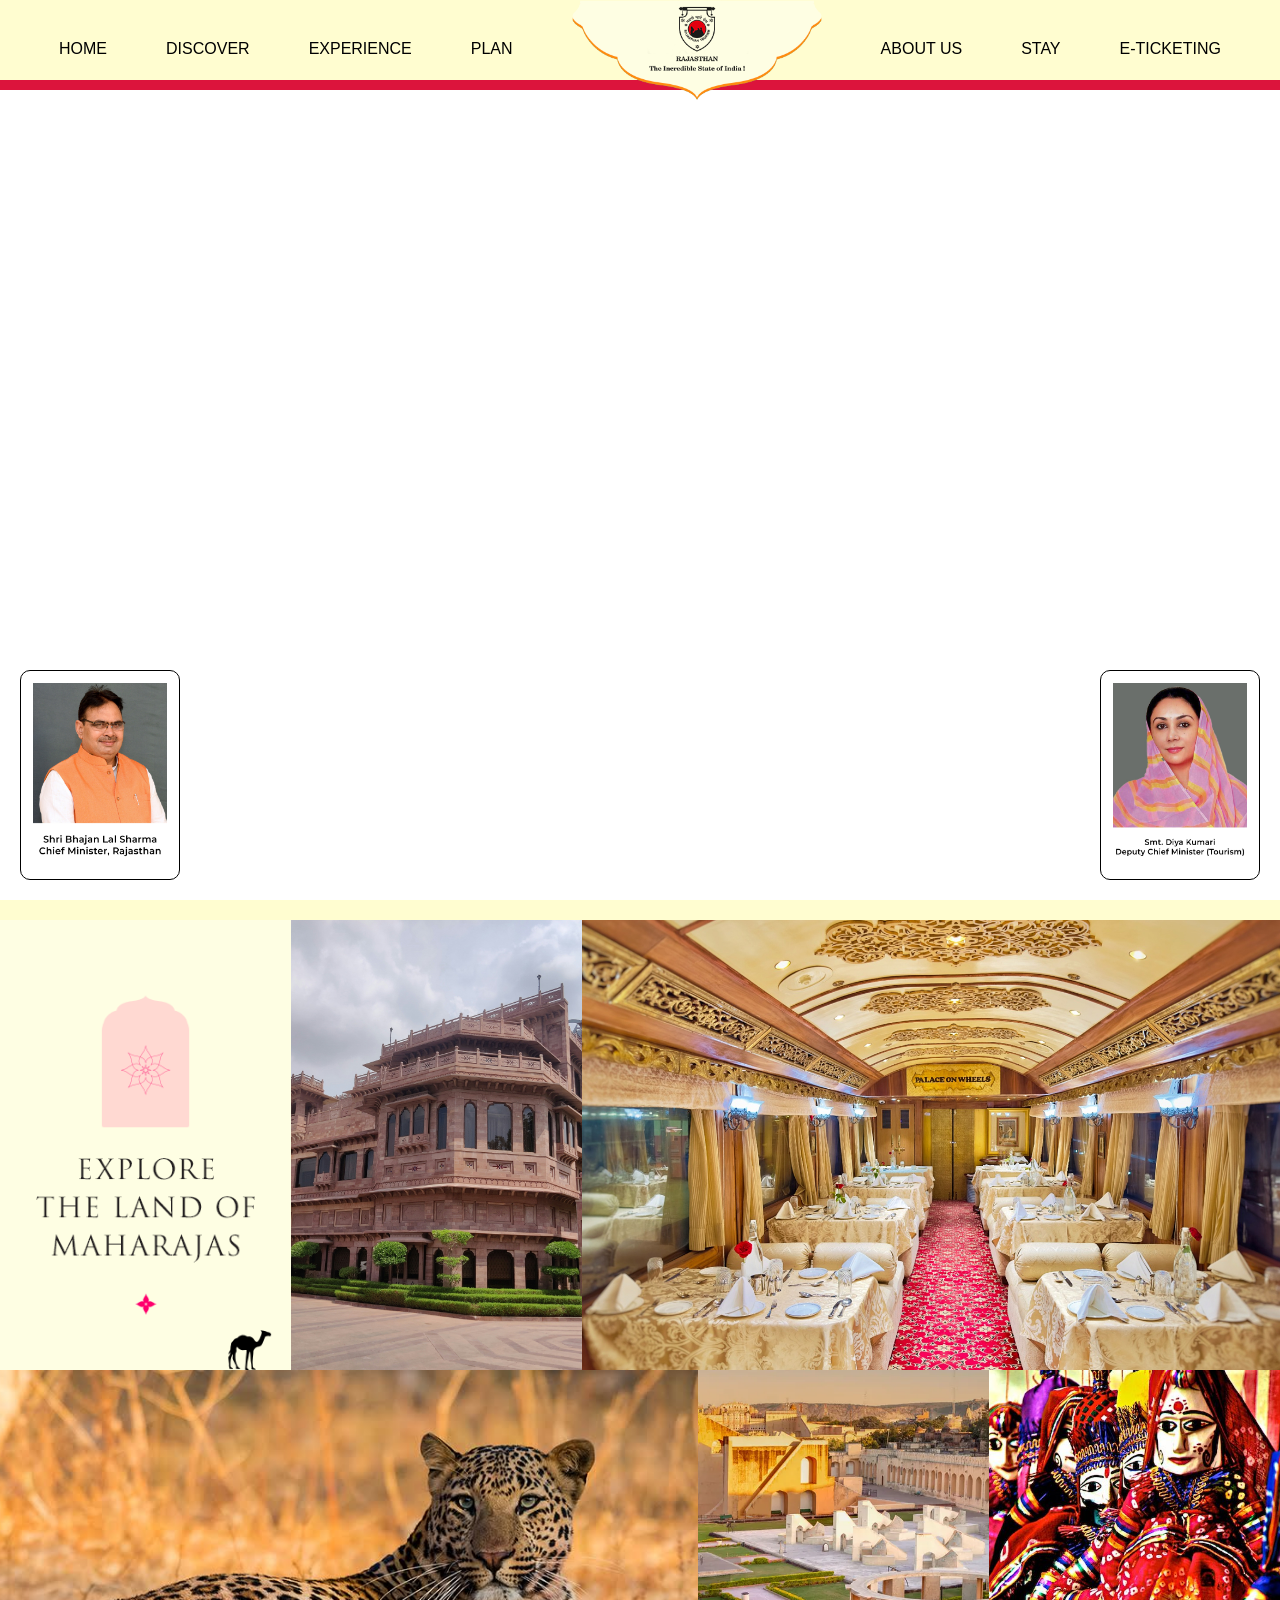
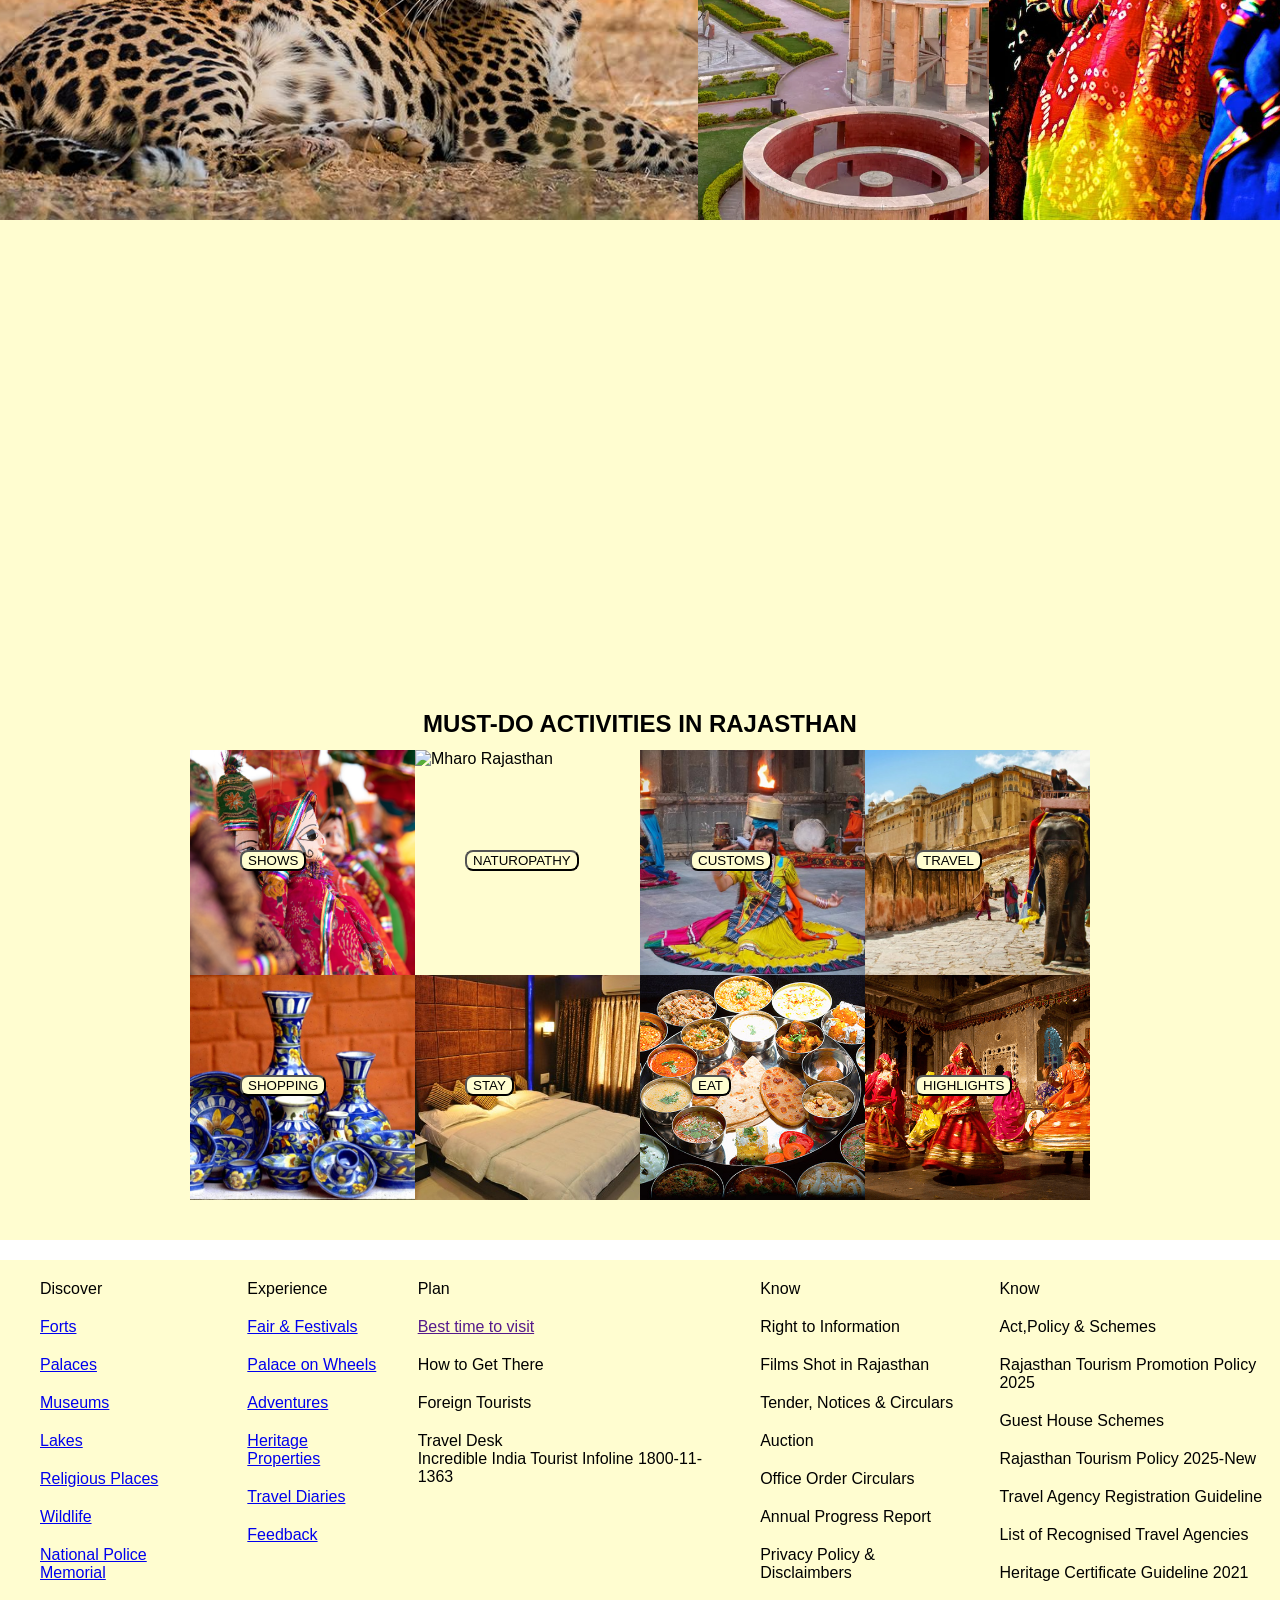
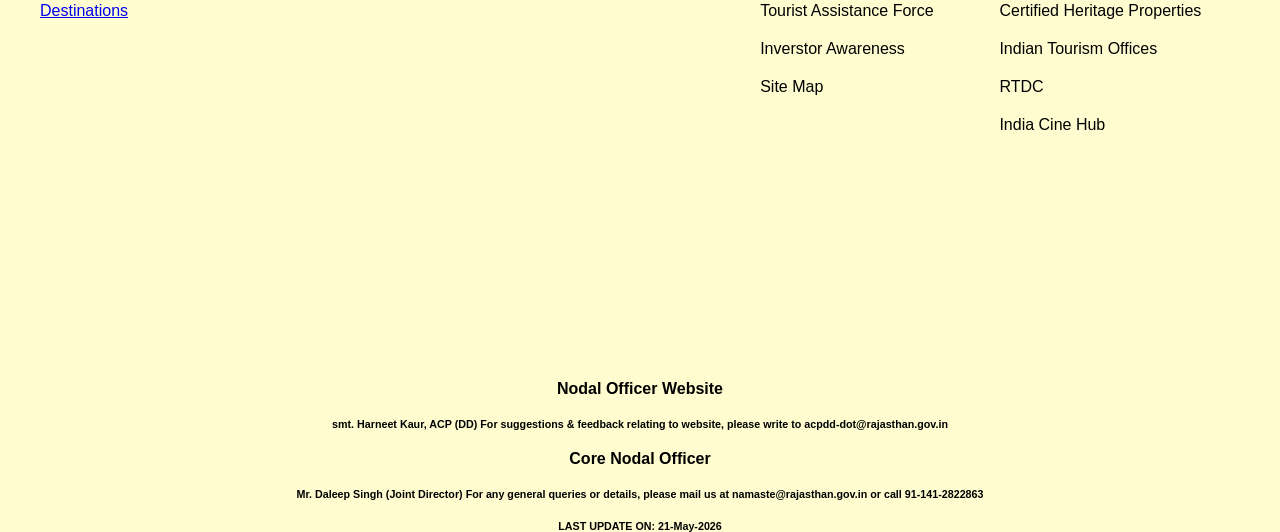
==== RajTour/index.html @ c0992fef "Add files via upload" ====
<!DOCTYPE html>
<html lang="en">
<head>
    <meta charset="UTF-8">
    <meta name="viewport" content="width=device-width, initial-scale=1.0">
    <title>Rajasthan Tourism</title>
    <link rel="stylesheet" href="style.css">
</head>
<body>
    
    <header>
    <div class="navbar">
    <div class="head"><a href="index.html">HOME</a></div>
    <div class="head"><a href="https://www.tourism.rajasthan.gov.in/tourist-destinations.html">DISCOVER</a></div>
    <div class="head"><a href="https://www.tourism.rajasthan.gov.in/fairs-and-festivals.html">EXPERIENCE</a></div>
    <div class="head"><a href="https://www.tourism.rajasthan.gov.in/best-time-to-visit.html">PLAN</a></div>
    <div class="logo"></div>
    <div class="head"><a href="https://www.tourism.rajasthan.gov.in/contact-dot-officers.html">ABOUT US</a></div>
    <div class="head"><a href="https://www.tourism.rajasthan.gov.in/content/rajasthan-tourism/en/paying-guest-house.html">STAY</a></div>
    <div class="head"><a href="https://obms-tourist.rajasthan.gov.in/">E-TICKETING</a></div>
    </div>
    <div class="navbar2"></div>
    </header>
    <div class="video01">
        <video autoplay muted loop>
            <source src="Banner_RJ_main.mp4" type="video/mp4">
        </video>
       
    </div>
     <div class="box1">
        <img class="pic1" src="Bhajan_Lal_Sharma.png" alt="Bhajan Lal Sharma">
    </div>
    <div class="box2">
        <img class="pic2" src="Diya_Kumari.jpg" alt="Diya Kumari">
    </div>

    <div class="space"></div>

    <div class="bgNEW">
    <div class="bg">
        <img class="pic38" src="bg-01.png" alt="Mharo Rajasthan">
    </div>
    <div class="bg2">
        <img class="pic38" src="bg-02.jpg" alt="Mharo Rajasthan">
    </div>
    <div class="bg3">
        <img class="pic38" src="bg-03.jpg" alt="Mharo Rajasthan">
    </div>
    </div>
    <div class="bgNEW">
    <div class="bg4">
        <img class="pic38" src="bg-05.jpg" alt="Mharo Rajasthan">
    </div>
    <div class="bg5">
        <img class="pic38" src="bg-06.jpg" alt="Mharo Rajasthan">
    </div>
    <div class="bg6">
        <img class="pic38" src="bg-07.jpg" alt="Mharo Rajasthan">
    </div>
    </div>
     <div class="space"></div>
      <div class="space"></div>
   <div class="video-container">
   <iframe  
   width=50%;
   height=100%;
   src="https://www.youtube.com/embed/O2OFmXBEqFc?si=tn6kVNjXREhkspCo" 
   title="YouTube video player" frameborder="0" allow="accelerometer; autoplay; clipboard-write; encrypted-media; gyroscope; picture-in-picture; web-share" 
   allowfullscreen>  
   </iframe>
   </div>
 <div id="Letter"><h2>MUST-DO ACTIVITIES IN RAJASTHAN</h2></div>
<div class="line1">
    <div class="image1">
         <button>SHOWS</button>
        <img class="photo" src="image11.jpg" alt="Mharo Rajasthan">
    </div>
    <div class="image1">
         <button>NATUROPATHY</button>
        <img class="photo" src="Image12.jpg" alt="Mharo Rajasthan">
    </div>
    <div class="image1">
         <button>CUSTOMS</button>
        <img class="photo" src="Image13.jpg" alt="Mharo Rajasthan">
    </div>
    <div class="image1">
         <button>TRAVEL</button>
        <img class="photo" src="image14.jpg" alt="Mharo Rajasthan">
    </div>
</div>
<div class="line2">
    <div class="image1">
        <button>SHOPPING</button>
        <img class="photo" src="Image15.jpg" alt="Mharo Rajasthan">
    </div>
    <div class="image1">
        <button>STAY</button>
        <img class="photo" src="Image16.jpg" alt="Mharo Rajasthan">
    </div>
    <div class="image1">
        <button>EAT</button>
        <img class="photo" src="Image17.jpg" alt="Mharo Rajasthan">
    </div>
    <div class="image1">
        <button>HIGHLIGHTS</button>
        <img class="photo" src="image18.png" alt="Mharo Rajasthan">
    </div>
</div>
<div class="space"></div>
<div class="space"></div>
<footer>
    <div class="foot-panel1">
      <ul>
        <p>Discover</p>
        <a href="https://www.tourism.rajasthan.gov.in/content/rajasthan-tourism/en/forts.html">Forts</a>
        <a href="https://www.tourism.rajasthan.gov.in/content/rajasthan-tourism/en/palaces-to-visit.html">Palaces</a>
        <a href="https://www.tourism.rajasthan.gov.in/content/rajasthan-tourism/en/museums-to-visit.html">Museums</a>
        <a href="https://www.tourism.rajasthan.gov.in/content/rajasthan-tourism/en/lakes-rivers-to-visit.html">Lakes</a>
        <a href="https://www.tourism.rajasthan.gov.in/content/rajasthan-tourism/en/religious-places.html">Religious Places</a>
        <a href="https://www.tourism.rajasthan.gov.in/content/rajasthan-tourism/en/parks-and-wildlife.html">Wildlife</a>
        <a href="https://www.tourism.rajasthan.gov.in/content/rajasthan-tourism/en/tourist-destinations/National-Police-Memorial.html">National Police Memorial</a>
        <a href="https://www.tourism.rajasthan.gov.in/tourist-destinations.html">Destinations</a>
      </ul>
      <ul>
        <p>Experience</p>
        <a href="https://www.tourism.rajasthan.gov.in/fairs-and-festivals.html">Fair & Festivals</a>
        <a href="https://palaceonwheels.rajasthan.gov.in/">Palace on Wheels</a>
        <a href="https://www.tourism.rajasthan.gov.in/content/rajasthan-tourism/en/experience/adventure.html">Adventures</a>
        <a href="https://www.tourism.rajasthan.gov.in/content/rajasthan-tourism/en/experience/heritage-properties.html">Heritage Properties</a>
        <a href="https://www.tourism.rajasthan.gov.in/travel-diaries.html">Travel Diaries</a>
        <a href="https://docs.google.com/forms/d/1xQ_JkFSvFThHC3Ohf53cy5EFnegxTMpI4nV24USw7MY/viewform?pli=1&pli=1&edit_requested=true">Feedback</a>
      </ul>
      <ul>
        <p>Plan</p>
        <a href="">Best time to visit</a>
        <a>How to Get There</a>
        <a>Foreign Tourists</a>
        <a>Travel Desk</a>
        <p>Incredible India Tourist Infoline 1800-11-1363</p>
      </ul>
      <ul>
        <p>Know</p>
        <a>Right to Information</a>
        <a>Films Shot in Rajasthan</a>
        <a>Tender, Notices & Circulars</a>
        <a>Auction</a>
        <a>Office Order Circulars</a>
        <a>Annual Progress Report</a>
        <a>Privacy Policy & Disclaimbers</a>
        <a>Tourist Assistance Force</a>
        <a>Inverstor Awareness</a>
        <a>Site Map</a>
      </ul>
      <ul>
        <p>Know</p>
        <a>Act,Policy & Schemes</a>
        <a>Rajasthan Tourism Promotion Policy 2025</a>
        <a>Guest House Schemes</a>
        <a>Rajasthan Tourism Policy 2025-New</a>
        <a>Travel Agency Registration Guideline</a>
        <a>List of Recognised Travel Agencies</a>
        <a>Heritage Certificate Guideline 2021</a>
        <a>Certified Heritage Properties</a>
        <a>Indian Tourism Offices</a>
        <a>RTDC</a>
        <a>India Cine Hub</a>
      </ul>
    </div>
    <div class="foot-panel2">
          <p><b>Nodal Officer Website</b></p>
          <h6>
                smt. Harneet Kaur, ACP (DD)
For suggestions & feedback relating to website, please write to acpdd-dot@rajasthan.gov.in
         </h6>
          <p><b>Core Nodal Officer</b></p>
          <h6>Mr. Daleep Singh (Joint Director)
For any general queries or details, please mail us at namaste@rajasthan.gov.in or call 91-141-2822863</h6>
<h6>LAST UPDATE ON: 21-May-2026</h6>
    </div>
</footer>
    
</body>
</html>
---- RajTour/style.css ----
*{
    margin:0;
    font-family:Arial, Helvetica, sans-serif;
    box-sizing:border-box;
    
}
html, body{
    height:100%;
    margin: 0;
    padding:0;
}
.head{
    margin-top: 40px;
}
#Letter{
    height:40px;
     text-align: center;
    justify-content: center;
    background-color: #fffdd0;
}
.navbar{
    height:80px;
    background-color: #fffdd0;
    color:black;
    display: flex;
    justify-content: space-evenly;
   
}
.navbar .head a {
    text-decoration: none;
    color: inherit;        
}
header{
    position:sticky;
    top: 0;           
    left: 0;
    width: 100%;
    z-index:100;
}
.navbar2{
    height:10px;
    background-color: crimson;
}
.logo{
    background-image: url(logo.png);
    height: 100px;
    width:250px;
    background-size: cover;
}
.video01{
    width:100%;
    height:90%;
}
.video01 video{
    width: 100%;
    height: 100%;
    object-fit: cover;
}
.box1,.box2{
    height:210px;
    width:160px;
    background-color:white;
    border-radius: 10px;
    padding: 12px;
    box-sizing: border-box;
    border: 1px solid black;

    position: absolute; 
    bottom: 20px;       
    z-index: 10; 
}
.box1 {
    left: 20px; 
}
.box2 {
    right: 20px; }

.box1 .pic1{
    height: 100%;
    width:100%;
    object-fit: cover;
}
.box2 .pic2{
    height: 100%;
    width:100%;
    object-fit: cover;
}
.space{
    width:100%;
    height:20px;
    background-color: #fffdd0;
}
.bg{
    width:50vh;
    height:50vh;
}
.bg2{
    width:50vh;
    height:50vh;
}
.bg3{
    width:120vh;
    height:50vh;
}
.bg4{
    width:120vh;
    height:50vh;
}
.bg5{
    width:50vh;
    height:50vh;
}
.bg6{
    width:50vh;
    height:50vh;
}
.bgNEW{
    display: flex;
}
.pic38 {
    width: 100%;
    height: 100%;
    object-fit: cover; 
}
.image1{
    width:25vh;
    height:25vh;
    position: relative;
}
.image1 button {
    position: absolute; 
    top: 100px;           
    left: 50px;      
    color: black;      
    margin: 0;  
    background-color:#fffdd0 ;    
    border-radius: 8px;  
}
button:hover{
    background-color: red;
}
.photo{
     width: 100%;
    height: 100%;
    object-fit: cover; 
}
.line1,.line2{
    display:flex;
    align-items: center;
    justify-content: center;
    background-color: #fffdd0;
}
h3{
    justify-content: center;
    align-items: center;
}

.video-container{
    background-color: #fffdd0;
    display: flex;
    align-items: center;
    justify-content: center;
    width:100%;
    height:50%;
}
footer{
    margin-top:20px;
}
.foot-panel1{
    background-color: #fffdd0;
    height:80vh;
    display: flex;
    justify-content: space-evenly;
}
ul{
    margin-top: 20px;
}
ul a{
    display: block;
    margin-top: 20px;
}
.foot-panel2 {
    background-color: #fffdd0;
}
.foot-panel2 p{
    display: flex;
    justify-content: center;
    margin-bottom: 20px;
}
.foot-panel2 h6{
    display: flex;
    justify-content: center;
    margin-bottom:20px;
}
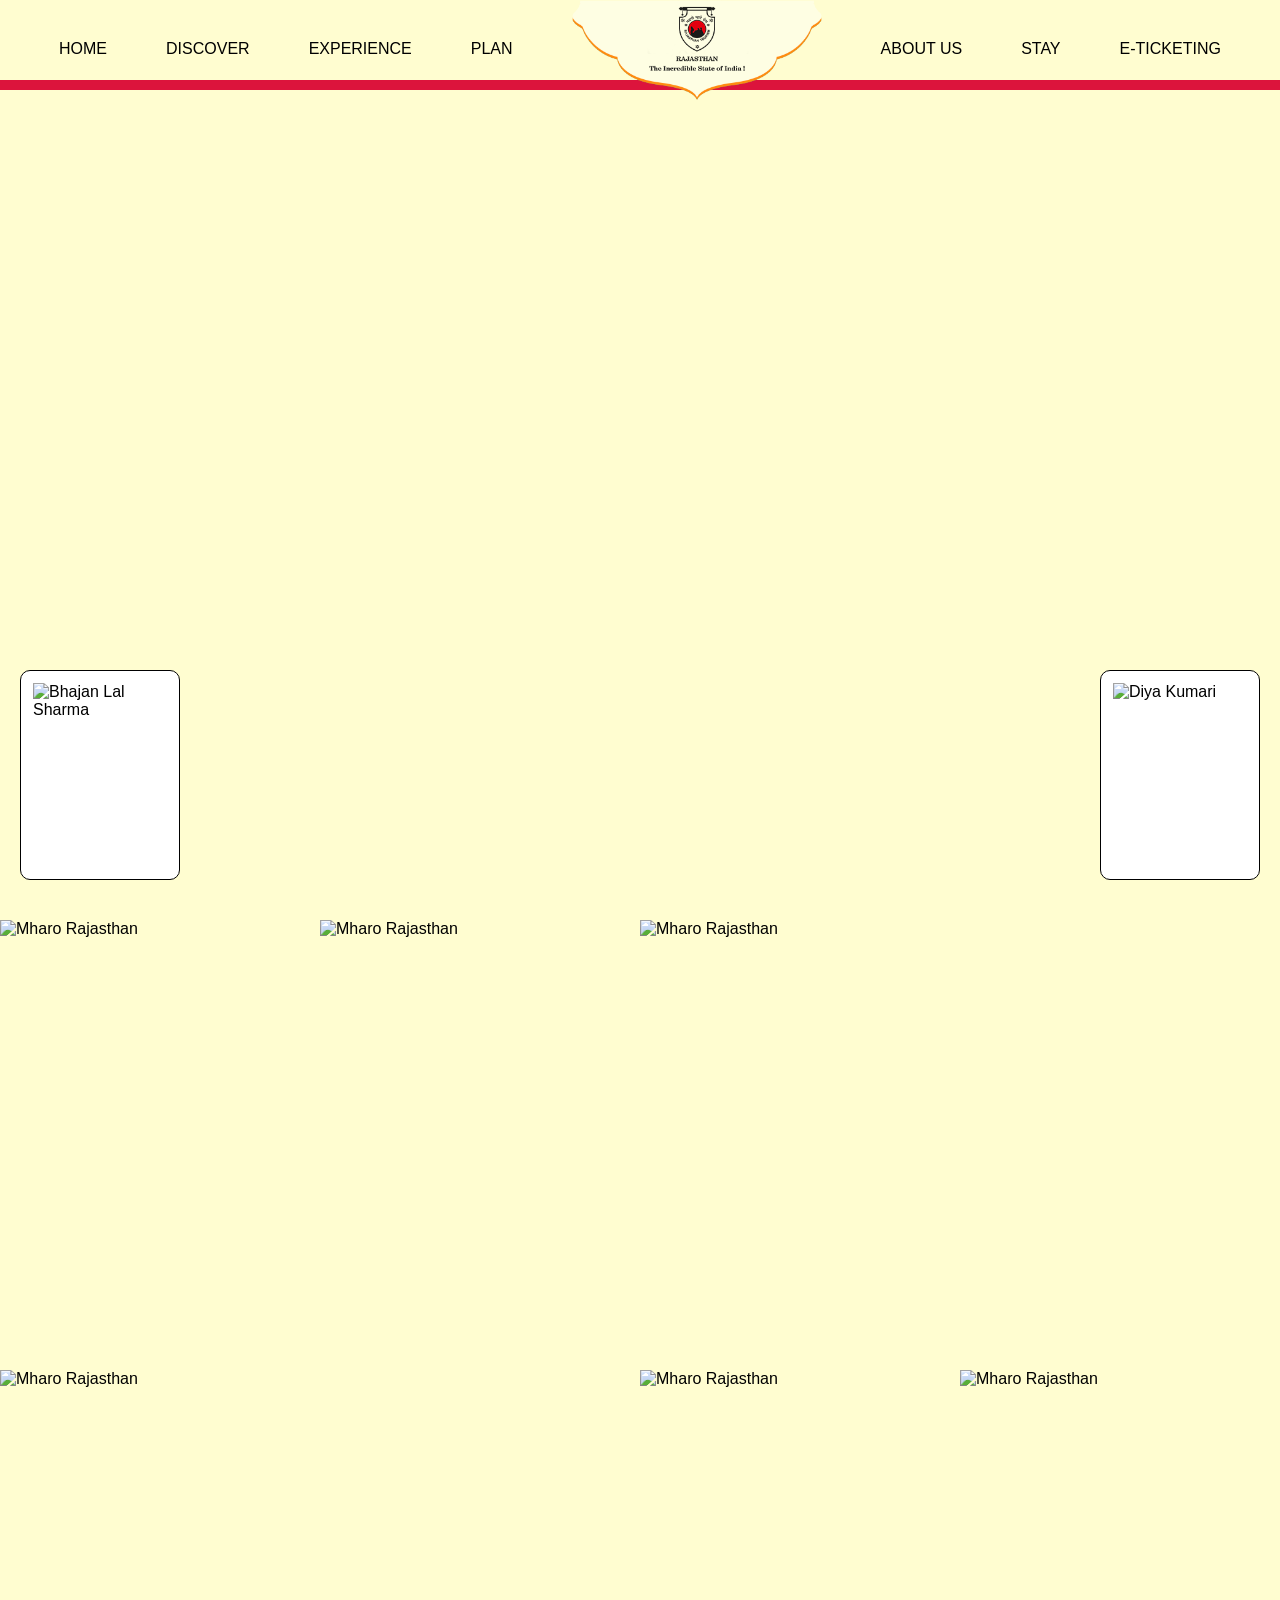
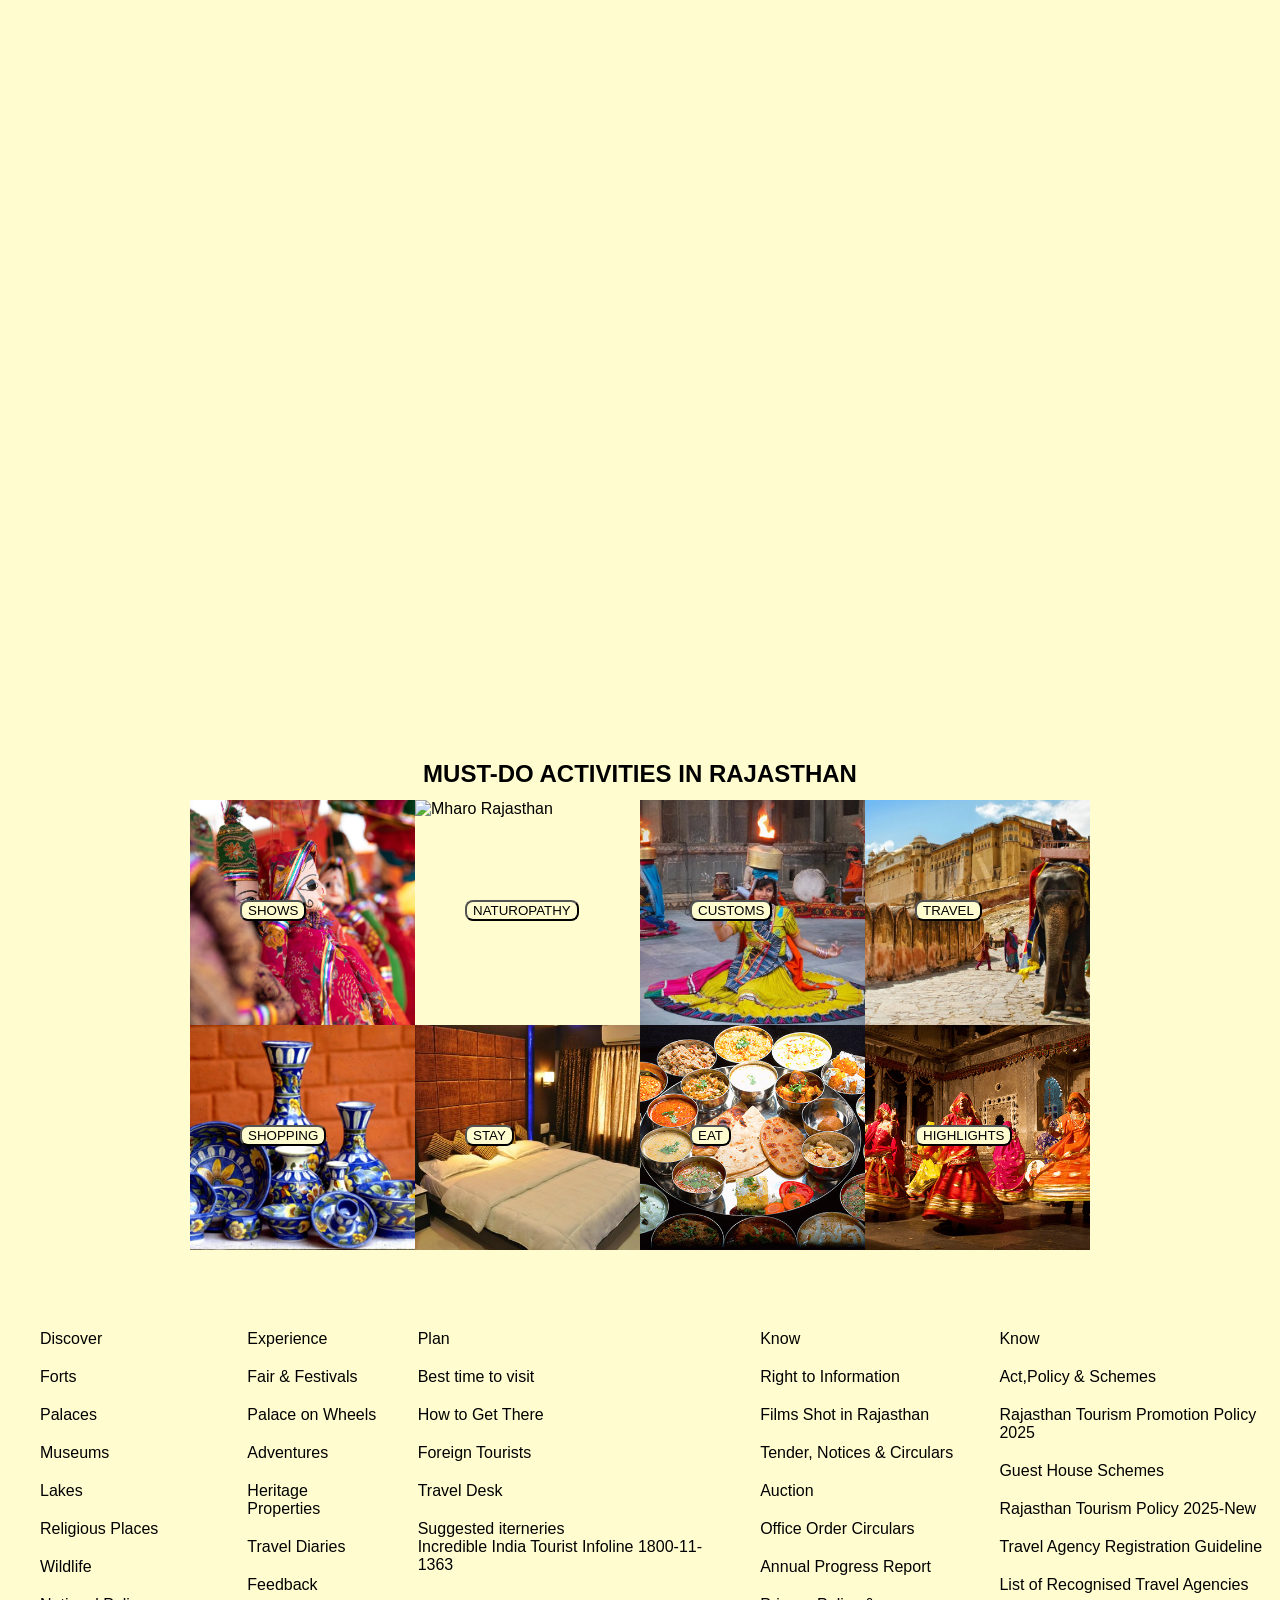
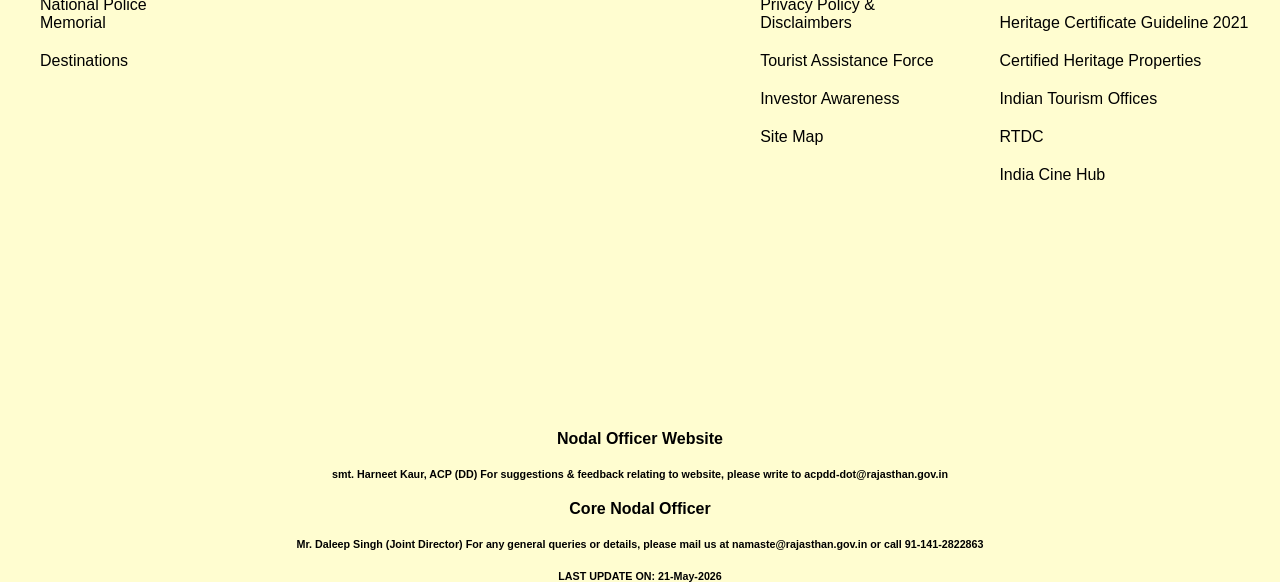
==== commit c1c54ca2: "Your descriptive message here" ====
--- a/RajTour/index.html
+++ b/RajTour/index.html
@@ -1,183 +1,232 @@
 <!DOCTYPE html>
 <html lang="en">
+
 <head>
     <meta charset="UTF-8">
     <meta name="viewport" content="width=device-width, initial-scale=1.0">
     <title>Rajasthan Tourism</title>
     <link rel="stylesheet" href="style.css">
 </head>
+
 <body>
-    
+
     <header>
-    <div class="navbar">
-    <div class="head"><a href="index.html">HOME</a></div>
-    <div class="head"><a href="https://www.tourism.rajasthan.gov.in/tourist-destinations.html">DISCOVER</a></div>
-    <div class="head"><a href="https://www.tourism.rajasthan.gov.in/fairs-and-festivals.html">EXPERIENCE</a></div>
-    <div class="head"><a href="https://www.tourism.rajasthan.gov.in/best-time-to-visit.html">PLAN</a></div>
-    <div class="logo"></div>
-    <div class="head"><a href="https://www.tourism.rajasthan.gov.in/contact-dot-officers.html">ABOUT US</a></div>
-    <div class="head"><a href="https://www.tourism.rajasthan.gov.in/content/rajasthan-tourism/en/paying-guest-house.html">STAY</a></div>
-    <div class="head"><a href="https://obms-tourist.rajasthan.gov.in/">E-TICKETING</a></div>
-    </div>
-    <div class="navbar2"></div>
+        <div class="navbar">
+            <div class="head"><a href="index.html">HOME</a></div>
+            <div class="head"><a href="discover.html">DISCOVER</a></div>
+            <div class="head"><a href="https://www.tourism.rajasthan.gov.in/fairs-and-festivals.html">EXPERIENCE</a>
+            </div>
+            <div class="head"><a href="https://www.tourism.rajasthan.gov.in/best-time-to-visit.html">PLAN</a></div>
+            <div class="logo"></div>
+            <div class="head"><a href="https://www.tourism.rajasthan.gov.in/contact-dot-officers.html">ABOUT US</a>
+            </div>
+            <div class="head"><a
+                    href="https://www.tourism.rajasthan.gov.in/content/rajasthan-tourism/en/paying-guest-house.html">STAY</a>
+            </div>
+            <div class="head"><a href="https://obms-tourist.rajasthan.gov.in/">E-TICKETING</a></div>
+        </div>
+        <div class="navbar2"></div>
     </header>
     <div class="video01">
         <video autoplay muted loop>
             <source src="Banner_RJ_main.mp4" type="video/mp4">
         </video>
-       
-    </div>
-     <div class="box1">
-        <img class="pic1" src="Bhajan_Lal_Sharma.png" alt="Bhajan Lal Sharma">
+
+    </div>
+    <div class="box1">
+        <img class="pic1" src="images/Bhajan_Lal_Sharma.png" alt="Bhajan Lal Sharma">
     </div>
     <div class="box2">
-        <img class="pic2" src="Diya_Kumari.jpg" alt="Diya Kumari">
+        <img class="pic2" src="images/Diya_Kumari.jpg" alt="Diya Kumari">
     </div>
 
     <div class="space"></div>
 
     <div class="bgNEW">
-    <div class="bg">
-        <img class="pic38" src="bg-01.png" alt="Mharo Rajasthan">
-    </div>
-    <div class="bg2">
-        <img class="pic38" src="bg-02.jpg" alt="Mharo Rajasthan">
-    </div>
-    <div class="bg3">
-        <img class="pic38" src="bg-03.jpg" alt="Mharo Rajasthan">
-    </div>
+        <div class="bg1">
+            <img class="pic38" src="images/bg-01.png" alt="Mharo Rajasthan">
+        </div>
+        <div class="bg2">
+            <img class="pic38" src="images/bg-02.jpg" alt="Mharo Rajasthan">
+        </div>
+        <div class="bg3">
+            <img class="pic38" src="images/bg-03.jpg" alt="Mharo Rajasthan">
+        </div>
     </div>
     <div class="bgNEW">
-    <div class="bg4">
-        <img class="pic38" src="bg-05.jpg" alt="Mharo Rajasthan">
-    </div>
-    <div class="bg5">
-        <img class="pic38" src="bg-06.jpg" alt="Mharo Rajasthan">
-    </div>
-    <div class="bg6">
-        <img class="pic38" src="bg-07.jpg" alt="Mharo Rajasthan">
-    </div>
-    </div>
-     <div class="space"></div>
-      <div class="space"></div>
-   <div class="video-container">
-   <iframe  
-   width=50%;
-   height=100%;
-   src="https://www.youtube.com/embed/O2OFmXBEqFc?si=tn6kVNjXREhkspCo" 
-   title="YouTube video player" frameborder="0" allow="accelerometer; autoplay; clipboard-write; encrypted-media; gyroscope; picture-in-picture; web-share" 
-   allowfullscreen>  
-   </iframe>
-   </div>
- <div id="Letter"><h2>MUST-DO ACTIVITIES IN RAJASTHAN</h2></div>
-<div class="line1">
-    <div class="image1">
-         <button>SHOWS</button>
-        <img class="photo" src="image11.jpg" alt="Mharo Rajasthan">
-    </div>
-    <div class="image1">
-         <button>NATUROPATHY</button>
-        <img class="photo" src="Image12.jpg" alt="Mharo Rajasthan">
-    </div>
-    <div class="image1">
-         <button>CUSTOMS</button>
-        <img class="photo" src="Image13.jpg" alt="Mharo Rajasthan">
-    </div>
-    <div class="image1">
-         <button>TRAVEL</button>
-        <img class="photo" src="image14.jpg" alt="Mharo Rajasthan">
-    </div>
-</div>
-<div class="line2">
-    <div class="image1">
-        <button>SHOPPING</button>
-        <img class="photo" src="Image15.jpg" alt="Mharo Rajasthan">
-    </div>
-    <div class="image1">
-        <button>STAY</button>
-        <img class="photo" src="Image16.jpg" alt="Mharo Rajasthan">
-    </div>
-    <div class="image1">
-        <button>EAT</button>
-        <img class="photo" src="Image17.jpg" alt="Mharo Rajasthan">
-    </div>
-    <div class="image1">
-        <button>HIGHLIGHTS</button>
-        <img class="photo" src="image18.png" alt="Mharo Rajasthan">
-    </div>
-</div>
-<div class="space"></div>
-<div class="space"></div>
-<footer>
-    <div class="foot-panel1">
-      <ul>
-        <p>Discover</p>
-        <a href="https://www.tourism.rajasthan.gov.in/content/rajasthan-tourism/en/forts.html">Forts</a>
-        <a href="https://www.tourism.rajasthan.gov.in/content/rajasthan-tourism/en/palaces-to-visit.html">Palaces</a>
-        <a href="https://www.tourism.rajasthan.gov.in/content/rajasthan-tourism/en/museums-to-visit.html">Museums</a>
-        <a href="https://www.tourism.rajasthan.gov.in/content/rajasthan-tourism/en/lakes-rivers-to-visit.html">Lakes</a>
-        <a href="https://www.tourism.rajasthan.gov.in/content/rajasthan-tourism/en/religious-places.html">Religious Places</a>
-        <a href="https://www.tourism.rajasthan.gov.in/content/rajasthan-tourism/en/parks-and-wildlife.html">Wildlife</a>
-        <a href="https://www.tourism.rajasthan.gov.in/content/rajasthan-tourism/en/tourist-destinations/National-Police-Memorial.html">National Police Memorial</a>
-        <a href="https://www.tourism.rajasthan.gov.in/tourist-destinations.html">Destinations</a>
-      </ul>
-      <ul>
-        <p>Experience</p>
-        <a href="https://www.tourism.rajasthan.gov.in/fairs-and-festivals.html">Fair & Festivals</a>
-        <a href="https://palaceonwheels.rajasthan.gov.in/">Palace on Wheels</a>
-        <a href="https://www.tourism.rajasthan.gov.in/content/rajasthan-tourism/en/experience/adventure.html">Adventures</a>
-        <a href="https://www.tourism.rajasthan.gov.in/content/rajasthan-tourism/en/experience/heritage-properties.html">Heritage Properties</a>
-        <a href="https://www.tourism.rajasthan.gov.in/travel-diaries.html">Travel Diaries</a>
-        <a href="https://docs.google.com/forms/d/1xQ_JkFSvFThHC3Ohf53cy5EFnegxTMpI4nV24USw7MY/viewform?pli=1&pli=1&edit_requested=true">Feedback</a>
-      </ul>
-      <ul>
-        <p>Plan</p>
-        <a href="">Best time to visit</a>
-        <a>How to Get There</a>
-        <a>Foreign Tourists</a>
-        <a>Travel Desk</a>
-        <p>Incredible India Tourist Infoline 1800-11-1363</p>
-      </ul>
-      <ul>
-        <p>Know</p>
-        <a>Right to Information</a>
-        <a>Films Shot in Rajasthan</a>
-        <a>Tender, Notices & Circulars</a>
-        <a>Auction</a>
-        <a>Office Order Circulars</a>
-        <a>Annual Progress Report</a>
-        <a>Privacy Policy & Disclaimbers</a>
-        <a>Tourist Assistance Force</a>
-        <a>Inverstor Awareness</a>
-        <a>Site Map</a>
-      </ul>
-      <ul>
-        <p>Know</p>
-        <a>Act,Policy & Schemes</a>
-        <a>Rajasthan Tourism Promotion Policy 2025</a>
-        <a>Guest House Schemes</a>
-        <a>Rajasthan Tourism Policy 2025-New</a>
-        <a>Travel Agency Registration Guideline</a>
-        <a>List of Recognised Travel Agencies</a>
-        <a>Heritage Certificate Guideline 2021</a>
-        <a>Certified Heritage Properties</a>
-        <a>Indian Tourism Offices</a>
-        <a>RTDC</a>
-        <a>India Cine Hub</a>
-      </ul>
-    </div>
-    <div class="foot-panel2">
-          <p><b>Nodal Officer Website</b></p>
-          <h6>
+        <div class="bg4">
+            <img class="pic38" src="images/bg-05.jpg" alt="Mharo Rajasthan">
+        </div>
+        <div class="bg5">
+            <img class="pic38" src="images/bg-06.jpg" alt="Mharo Rajasthan">
+        </div>
+        <div class="bg6">
+            <img class="pic38" src="images/bg-07.jpg" alt="Mharo Rajasthan">
+        </div>
+    </div>
+    <div class="space"></div>
+    <div class="space"></div>
+    <div class="video-container">
+        <iframe class="videoElement" src="https://www.youtube.com/embed/O2OFmXBEqFc?si=tn6kVNjXREhkspCo"
+            title="YouTube video player" frameborder="0"
+            allow="accelerometer; autoplay; clipboard-write; encrypted-media; gyroscope; picture-in-picture; web-share"
+            allowfullscreen>
+        </iframe>
+    </div>
+    <div id="Letter">
+        <h2>MUST-DO ACTIVITIES IN RAJASTHAN</h2>
+    </div>
+    <div class="line1">
+        <div class="image1">
+            <button>SHOWS</button>
+            <img class="photo" src="Images/image11.jpg" alt="Mharo Rajasthan">
+        </div>
+        <div class="image1">
+            <button>NATUROPATHY</button>
+            <img class="photo" src="Images/Image12.jpg" alt="Mharo Rajasthan">
+        </div>
+        <div class="image1">
+            <button>CUSTOMS</button>
+            <img class="photo" src="Images/Image13.jpg" alt="Mharo Rajasthan">
+        </div>
+        <div class="image1">
+            <button>TRAVEL</button>
+            <img class="photo" src="Images/image14.jpg" alt="Mharo Rajasthan">
+        </div>
+    </div>
+    <div class="line2">
+        <div class="image1">
+            <button>SHOPPING</button>
+            <img class="photo" src="Images/Image15.jpg" alt="Mharo Rajasthan">
+        </div>
+        <div class="image1">
+            <button>STAY</button>
+            <img class="photo" src="Images/Image16.jpg" alt="Mharo Rajasthan">
+        </div>
+        <div class="image1">
+            <button>EAT</button>
+            <img class="photo" src="Images/Image17.jpg" alt="Mharo Rajasthan">
+        </div>
+        <div class="image1">
+            <button>HIGHLIGHTS</button>
+            <img class="photo" src="Images/image18.png" alt="Mharo Rajasthan">
+        </div>
+    </div>
+    <div class="space"></div>
+    <div class="space"></div>
+    <footer>
+        <div class="foot-panel1">
+            <ul>
+                <p>Discover</p>
+                <a href="https://www.tourism.rajasthan.gov.in/content/rajasthan-tourism/en/forts.html">Forts</a>
+                <a
+                    href="https://www.tourism.rajasthan.gov.in/content/rajasthan-tourism/en/palaces-to-visit.html">Palaces</a>
+                <a
+                    href="https://www.tourism.rajasthan.gov.in/content/rajasthan-tourism/en/museums-to-visit.html">Museums</a>
+                <a
+                    href="https://www.tourism.rajasthan.gov.in/content/rajasthan-tourism/en/lakes-rivers-to-visit.html">Lakes</a>
+                <a href="https://www.tourism.rajasthan.gov.in/content/rajasthan-tourism/en/religious-places.html">Religious
+                    Places</a>
+                <a
+                    href="https://www.tourism.rajasthan.gov.in/content/rajasthan-tourism/en/parks-and-wildlife.html">Wildlife</a>
+                <a
+                    href="https://www.tourism.rajasthan.gov.in/content/rajasthan-tourism/en/tourist-destinations/National-Police-Memorial.html">National
+                    Police Memorial</a>
+                <a href="https://www.tourism.rajasthan.gov.in/tourist-destinations.html">Destinations</a>
+            </ul>
+            <ul>
+                <p>Experience</p>
+                <a href="https://www.tourism.rajasthan.gov.in/fairs-and-festivals.html">Fair & Festivals</a>
+                <a href="https://palaceonwheels.rajasthan.gov.in/">Palace on Wheels</a>
+                <a
+                    href="https://www.tourism.rajasthan.gov.in/content/rajasthan-tourism/en/experience/adventure.html">Adventures</a>
+                <a
+                    href="https://www.tourism.rajasthan.gov.in/content/rajasthan-tourism/en/experience/heritage-properties.html">Heritage
+                    Properties</a>
+                <a href="https://www.tourism.rajasthan.gov.in/travel-diaries.html">Travel Diaries</a>
+                <a
+                    href="https://docs.google.com/forms/d/1xQ_JkFSvFThHC3Ohf53cy5EFnegxTMpI4nV24USw7MY/viewform?pli=1&pli=1&edit_requested=true">Feedback</a>
+            </ul>
+            <ul>
+                <p>Plan</p>
+                <a href="https://www.tourism.rajasthan.gov.in/best-time-to-visit.html">Best time to visit</a>
+                <a href="https://www.tourism.rajasthan.gov.in/how-to-get-there.html">How to Get There</a>
+                <a href="https://www.tourism.rajasthan.gov.in/foreign-tourists.html">Foreign Tourists</a>
+                <a href="https://www.tourism.rajasthan.gov.in/content/rajasthan-tourism/en/plan/travel-desk.html">Travel
+                    Desk</a>
+                <a href="https://www.tourism.rajasthan.gov.in/suggested-itineraries.html">Suggested iterneries</a>
+                <p>Incredible India Tourist Infoline 1800-11-1363</p>
+            </ul>
+            <ul>
+                <p>Know</p>
+                <a
+                    href="https://www.tourism.rajasthan.gov.in/content/dam/rajasthan-tourism/english/pdf/Right-To-Information.pdf">Right
+                    to Information</a>
+                <a
+                    href="https://www.tourism.rajasthan.gov.in/content/rajasthan-tourism/en/about-rajasthan/film-tourism.html">Films
+                    Shot in Rajasthan</a>
+                <a
+                    href="https://www.tourism.rajasthan.gov.in/content/rajasthan-tourism/en/about-rajasthan/circulars-and-policies/tenders-notices.html">Tender,
+                    Notices & Circulars</a>
+                <a
+                    href="https://www.tourism.rajasthan.gov.in/content/rajasthan-tourism/en/about-rajasthan/circulars-and-policies/E-Auction.html">Auction</a>
+                <a href="https://www.tourism.rajasthan.gov.in/circulars-and-policies/office-order-circulars.html">Office
+                    Order Circulars</a>
+                <a
+                    href="https://www.tourism.rajasthan.gov.in/content/rajasthan-tourism/en/about-rajasthan/about-us-others/annual-progress-report.html">Annual
+                    Progress Report</a>
+                <a
+                    href="https://www.tourism.rajasthan.gov.in/content/dam/rajasthan-tourism/english/homepage/pdf/Unit_Policy.pdf">Privacy
+                    Policy & Disclaimbers</a>
+                <a
+                    href="https://www.tourism.rajasthan.gov.in/content/dam/rajasthan-tourism/english/pdf/Tourist-Assistance-Force.pdf">Tourist
+                    Assistance Force</a>
+                <a href="https://bioscope.rajasthan.gov.in/EventDetails?id=438">Investor Awareness</a>
+                <a href="https://www.tourism.rajasthan.gov.in/content/rajasthan-tourism/en/site-map.html">Site Map</a>
+            </ul>
+            <ul>
+                <p>Know</p>
+                <a href="https://www.tourism.rajasthan.gov.in/circulars-and-policies.html">Act,Policy & Schemes</a>
+                <a
+                    href="https://www.tourism.rajasthan.gov.in/content/dam/rajasthan-tourism/english/pdf/office-order-circulars/RFTPP25.pdf">Rajasthan
+                    Tourism Promotion Policy 2025</a>
+                <a
+                    href="https://www.tourism.rajasthan.gov.in/content/rajasthan-tourism/en/about-rajasthan/Guest-House-Scheme.html">Guest
+                    House Schemes</a>
+                <a
+                    href="https://www.tourism.rajasthan.gov.in/content/dam/rajasthan-tourism/english/pdf/Rajasthan_Tourism_Policy_2025.pdf">Rajasthan
+                    Tourism Policy 2025-New</a>
+                <a
+                    href="https://www.tourism.rajasthan.gov.in/content/dam/rajasthan-tourism/english/homepage/topslider/Travel%20Agency%20Registration%20Guideline.pdf">Travel
+                    Agency Registration Guideline</a>
+                <a
+                    href="https://www.tourism.rajasthan.gov.in/content/dam/rajasthan-tourism/english/pdf/List-of-Travel-Agency.pdf">List
+                    of Recognised Travel Agencies</a>
+                <a
+                    href="https://www.tourism.rajasthan.gov.in/content/dam/rajasthan-tourism/english/homepage/pdf/Heritage-Properties.pdf">Heritage
+                    Certificate Guideline 2021</a>
+                <a
+                    href="https://www.tourism.rajasthan.gov.in/content/dam/rajasthan-tourism/english/homepage/pdf/lhcidt.pdf">Certified
+                    Heritage Properties</a>
+                <a href="https://tourism.gov.in/about-us/indian-tourism-offices">Indian Tourism Offices</a>
+                <a href="https://rtdc.tourism.rajasthan.gov.in/">RTDC</a>
+                <a href="https://indiacinehub.gov.in/">India Cine Hub</a>
+            </ul>
+        </div>
+        <div class="foot-panel2">
+            <p><b>Nodal Officer Website</b></p>
+            <h6>
                 smt. Harneet Kaur, ACP (DD)
-For suggestions & feedback relating to website, please write to acpdd-dot@rajasthan.gov.in
-         </h6>
-          <p><b>Core Nodal Officer</b></p>
-          <h6>Mr. Daleep Singh (Joint Director)
-For any general queries or details, please mail us at namaste@rajasthan.gov.in or call 91-141-2822863</h6>
-<h6>LAST UPDATE ON: 21-May-2026</h6>
-    </div>
-</footer>
-    
+                For suggestions & feedback relating to website, please write to acpdd-dot@rajasthan.gov.in
+            </h6>
+            <p><b>Core Nodal Officer</b></p>
+            <h6>Mr. Daleep Singh (Joint Director)
+                For any general queries or details, please mail us at namaste@rajasthan.gov.in or call 91-141-2822863
+            </h6>
+            <h6>LAST UPDATE ON: 21-May-2026</h6>
+        </div>
+    </footer>
+
 </body>
+
 </html>
--- a/RajTour/style.css
+++ b/RajTour/style.css
@@ -8,46 +8,57 @@
     height:100%;
     margin: 0;
     padding:0;
-}
+    background-color: #fffdd0;
+}
+
 .head{
     margin-top: 40px;
 }
 #Letter{
     height:40px;
-     text-align: center;
-    justify-content: center;
-    background-color: #fffdd0;
+    text-align: center;
+    justify-content: center;
+    margin-top: 50px;
 }
 .navbar{
     height:80px;
+    color:black;
+    display: flex;
+    justify-content: space-evenly;
     background-color: #fffdd0;
-    color:black;
-    display: flex;
-    justify-content: space-evenly;
-   
 }
 .navbar .head a {
     text-decoration: none;
     color: inherit;        
 }
 header{
-    position:sticky;
+    position:fixed;
     top: 0;           
     left: 0;
     width: 100%;
     z-index:100;
 }
+a{
+    text-decoration: none;
+    color:black;
+}
+a:hover{
+    text-decoration:none;
+    color:crimson;
+}
+
 .navbar2{
     height:10px;
     background-color: crimson;
 }
 .logo{
-    background-image: url(logo.png);
+    background-image: url(Images/logo.png);
     height: 100px;
     width:250px;
     background-size: cover;
 }
 .video01{
+    margin-top: 90px;
     width:100%;
     height:90%;
 }
@@ -88,30 +99,29 @@
 .space{
     width:100%;
     height:20px;
-    background-color: #fffdd0;
-}
-.bg{
-    width:50vh;
+}
+.bg1{
+    width:25vw;                       
     height:50vh;
 }
 .bg2{
-    width:50vh;
+    width:25vw;              
     height:50vh;
 }
 .bg3{
-    width:120vh;
+    width:50vw;                   
     height:50vh;
 }
 .bg4{
-    width:120vh;
+    width:50vw;                          
     height:50vh;
 }
 .bg5{
-    width:50vh;
+    width:25vw;                        
     height:50vh;
 }
 .bg6{
-    width:50vh;
+    width:25vw;                     
     height:50vh;
 }
 .bgNEW{
@@ -148,7 +158,6 @@
     display:flex;
     align-items: center;
     justify-content: center;
-    background-color: #fffdd0;
 }
 h3{
     justify-content: center;
@@ -156,7 +165,6 @@
 }
 
 .video-container{
-    background-color: #fffdd0;
     display: flex;
     align-items: center;
     justify-content: center;
@@ -167,7 +175,6 @@
     margin-top:20px;
 }
 .foot-panel1{
-    background-color: #fffdd0;
     height:80vh;
     display: flex;
     justify-content: space-evenly;
@@ -179,9 +186,6 @@
     display: block;
     margin-top: 20px;
 }
-.foot-panel2 {
-    background-color: #fffdd0;
-}
 .foot-panel2 p{
     display: flex;
     justify-content: center;
@@ -191,4 +195,10 @@
     display: flex;
     justify-content: center;
     margin-bottom:20px;
+}
+
+
+.videoElement{
+    aspect-ratio: 16 / 9;
+    width: 50%;
 }
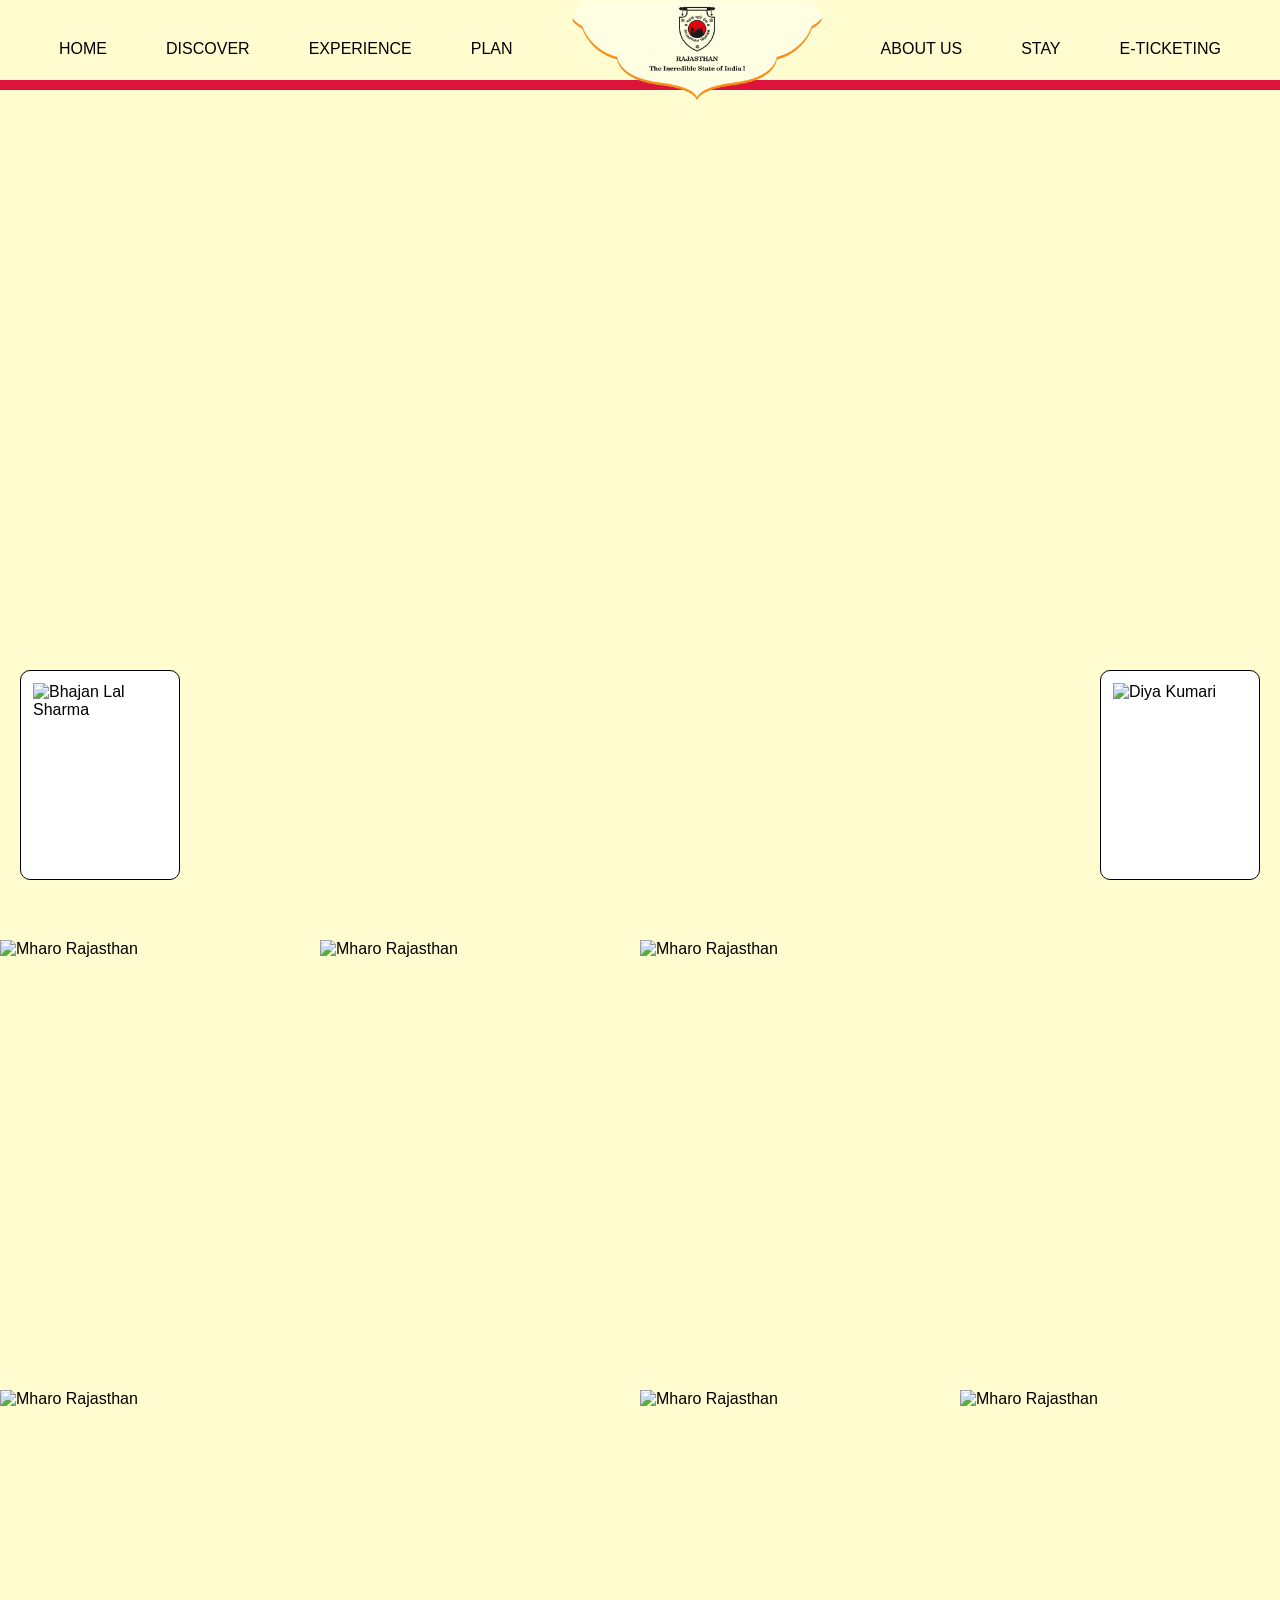
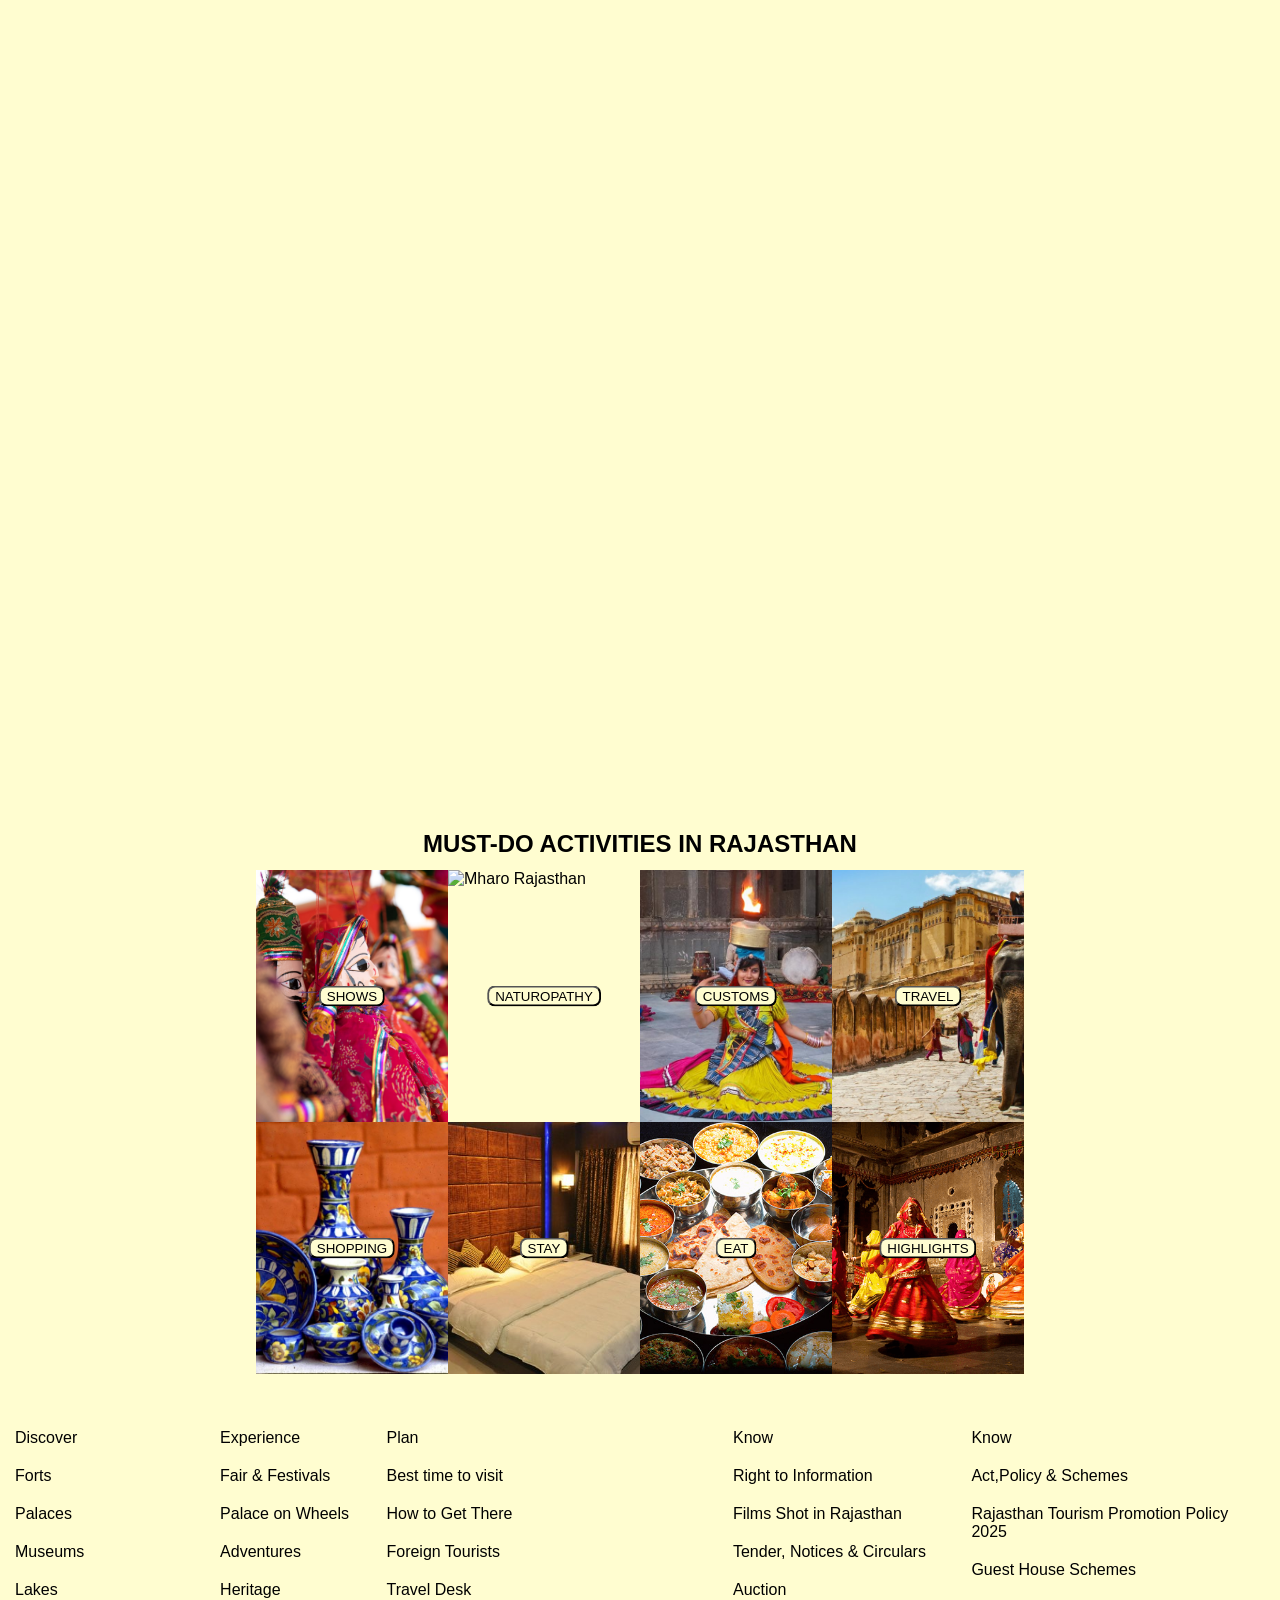
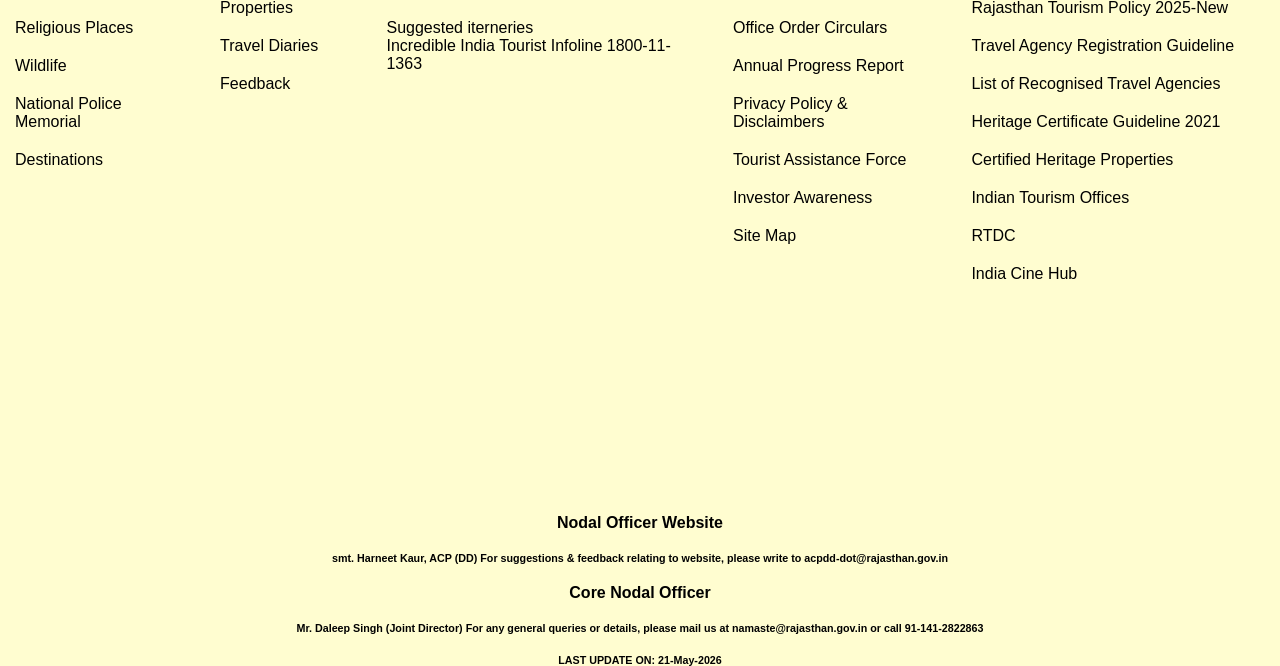
==== commit 9389e17c: "updated" ====
--- a/RajTour/index.html
+++ b/RajTour/index.html
@@ -6,6 +6,7 @@
     <meta name="viewport" content="width=device-width, initial-scale=1.0">
     <title>Rajasthan Tourism</title>
     <link rel="stylesheet" href="style.css">
+    <link rel="stylesheet" href="dropDownStyle.css">
 </head>
 
 <body>
@@ -13,17 +14,76 @@
     <header>
         <div class="navbar">
             <div class="head"><a href="index.html">HOME</a></div>
-            <div class="head"><a href="discover.html">DISCOVER</a></div>
-            <div class="head"><a href="https://www.tourism.rajasthan.gov.in/fairs-and-festivals.html">EXPERIENCE</a>
-            </div>
-            <div class="head"><a href="https://www.tourism.rajasthan.gov.in/best-time-to-visit.html">PLAN</a></div>
+            <!-- <div class="head"><a href="discover.html">DISCOVER</a></div> -->
+            <div class="dropDown">
+            <a href="discover.html"><p class="head">DISCOVER</p> </a>
+            <ul class="dropDownItems">
+            <li>Destinations</li>
+            <li>Forts</li>
+            <li>WildLife</li>
+            <li>Palaces</li>
+            <li>Museums</li>
+            <li>Lakes</li>
+            <li>Religious Palaces</li>
+            <li>Panorama</li>
+            <li>Devasthan Temples</li>
+            </ul>
+            </div>
+            <!-- <div class="head"><a href="https://www.tourism.rajasthan.gov.in/fairs-and-festivals.html">EXPERIENCE</a> -->
+            <div class="dropDown">
+            <a href="https://www.tourism.rajasthan.gov.in/fairs-and-festivals.html"><p class="head">EXPERIENCE</p></a>
+            <ul class="dropDownItems">
+                <li>Fairs and Festivals</li>
+                <li>Palace on Wheels</li>
+                <li>Adventures</li>
+                <li>Heritage Properties</li>
+                <li>Travel Diaries</li>
+                <li>Knowledge Bank</li>
+                <li>Feedback</li>
+            </ul>
+            </div>
+            <!-- <div class="head"><a href="https://www.tourism.rajasthan.gov.in/best-time-to-visit.html">PLAN</a></div> -->
+            <div class="dropDown">
+            <a href="https://www.tourism.rajasthan.gov.in/best-time-to-visit.html"><p class="head">PLAN</p></a>
+            <ul class="dropDownItems">
+                <li>Best Time to Visit</li>
+                <li>How to Get There</li>
+                <li>Foreign Tourists</li>
+                <li>Travel Desk</li>
+                <li>Packages</li>
+                <li>Suggested Iteneraries</li>
+                <li>R.T.D.C Tour Packages</li>
+            </ul>
+           </div>
             <div class="logo"></div>
-            <div class="head"><a href="https://www.tourism.rajasthan.gov.in/contact-dot-officers.html">ABOUT US</a>
-            </div>
-            <div class="head"><a
+            <!-- <div class="head"><a href="https://www.tourism.rajasthan.gov.in/contact-dot-officers.html">ABOUT US</a>
+            </div> -->
+            <div class="dropDown"><a href="https://www.tourism.rajasthan.gov.in/contact-dot-officers.html"><p class="head">ABOUT US</p></a>
+                <ul class="dropDownItems">
+                <li>Filming in Rajasthan</li>
+                <li>Toursim E-service</li>
+                <li>Travel Agency Registration</li>
+                <li>Guides & Travel Agency</li>
+                <li>IHMs and FCIs</li>
+                <li>Media </li>
+                <li>Act, Policies & Schemes</li>
+                <li>Right to Information</li>
+                <li>Employee Corner</li>
+               </ul>
+            </div>
+            <!-- <div class="head"><a
                     href="https://www.tourism.rajasthan.gov.in/content/rajasthan-tourism/en/paying-guest-house.html">STAY</a>
-            </div>
-            <div class="head"><a href="https://obms-tourist.rajasthan.gov.in/">E-TICKETING</a></div>
+            </div> -->
+             <div class="dropDown"><a href="https://www.tourism.rajasthan.gov.in/content/rajasthan-tourism/en/paying-guest-house.html"><p class="head">STAY</p></a>
+                 <ul class="dropDownItems">
+                <li>RTDC</li>
+                <li>Paying Guest House</li>
+                <li>Guest House</li>
+            </ul>
+            </div>
+            <!-- <div class="head"><a href="https://obms-tourist.rajasthan.gov.in/">E-TICKETING</a></div> -->
+              <div class="dropDown"><a href="https://obms-tourist.rajasthan.gov.in"><p class="head">E-TICKETING</p></a>
+            </div>
         </div>
         <div class="navbar2"></div>
     </header>
@@ -64,10 +124,10 @@
             <img class="pic38" src="images/bg-07.jpg" alt="Mharo Rajasthan">
         </div>
     </div>
-    <div class="space"></div>
-    <div class="space"></div>
+    <!-- <div class="space"></div>
+    <div class="space"></div> -->
     <div class="video-container">
-        <iframe class="videoElement" src="https://www.youtube.com/embed/O2OFmXBEqFc?si=tn6kVNjXREhkspCo"
+        <iframe class="videoElement" id="myVideo" src="https://www.youtube.com/embed/O2OFmXBEqFc?si=tn6kVNjXREhkspCo"
             title="YouTube video player" frameborder="0"
             allow="accelerometer; autoplay; clipboard-write; encrypted-media; gyroscope; picture-in-picture; web-share"
             allowfullscreen>
--- a/RajTour/style.css
+++ b/RajTour/style.css
@@ -6,7 +6,6 @@
 }
 html, body{
     height:100%;
-    margin: 0;
     padding:0;
     background-color: #fffdd0;
 }
@@ -19,6 +18,7 @@
     text-align: center;
     justify-content: center;
     margin-top: 50px;
+    margin-top: 80px;
 }
 .navbar{
     height:80px;
@@ -42,7 +42,7 @@
     text-decoration: none;
     color:black;
 }
-a:hover{
+a:hover, .head a:hover{
     text-decoration:none;
     color:crimson;
 }
@@ -61,6 +61,7 @@
     margin-top: 90px;
     width:100%;
     height:90%;
+    margin-bottom: 40px;
 }
 .video01 video{
     width: 100%;
@@ -75,7 +76,6 @@
     padding: 12px;
     box-sizing: border-box;
     border: 1px solid black;
-
     position: absolute; 
     bottom: 20px;       
     z-index: 10; 
@@ -96,32 +96,16 @@
     width:100%;
     object-fit: cover;
 }
-.space{
+/* .space{
     width:100%;
     height:20px;
-}
-.bg1{
+} */
+.bg1,.bg2,.bg5,.bg6{
     width:25vw;                       
     height:50vh;
 }
-.bg2{
-    width:25vw;              
-    height:50vh;
-}
-.bg3{
+.bg3,.bg4{
     width:50vw;                   
-    height:50vh;
-}
-.bg4{
-    width:50vw;                          
-    height:50vh;
-}
-.bg5{
-    width:25vw;                        
-    height:50vh;
-}
-.bg6{
-    width:25vw;                     
     height:50vh;
 }
 .bgNEW{
@@ -130,17 +114,19 @@
 .pic38 {
     width: 100%;
     height: 100%;
-    object-fit: cover; 
+    /* object-fit: cover;  */
+    background-size: cover;
 }
 .image1{
-    width:25vh;
-    height:25vh;
+    width:15vw;
+    height:28vh;
     position: relative;
 }
 .image1 button {
     position: absolute; 
-    top: 100px;           
-    left: 50px;      
+    top: 50%;                         /* 12.5vh;*/
+    left:50%;
+    transform: translate(-50%, -50%);                             /* 4vw;*/
     color: black;      
     margin: 0;  
     background-color:#fffdd0 ;    
@@ -170,6 +156,7 @@
     justify-content: center;
     width:100%;
     height:50%;
+    margin-top: 60px;
 }
 footer{
     margin-top:20px;
@@ -196,8 +183,6 @@
     justify-content: center;
     margin-bottom:20px;
 }
-
-
 .videoElement{
     aspect-ratio: 16 / 9;
     width: 50%;
--- a/RajTour/dropDownStyle.css
+++ b/RajTour/dropDownStyle.css
@@ -0,0 +1,35 @@
+.dropDown {
+    position: relative;
+    display: inline-block;
+}
+
+.dropDown ul {
+    display: none;
+    position: absolute;
+}
+
+.dropDown:hover ul {
+    display: block;
+}
+
+.dropDownItems{
+    background-color:#fffdd0;
+    border-radius: 5px;
+}
+.dropDownItems li {
+    white-space: nowrap;
+    width: max-content; 
+}
+ul{
+    list-style-type: none;
+    padding: 15px;
+}
+
+li{
+    padding: 5px;
+}
+.dropDown .dropDownItems li:hover {
+    color: crimson;
+    background-color:antiquewhite;
+    border-radius: 5px;
+}
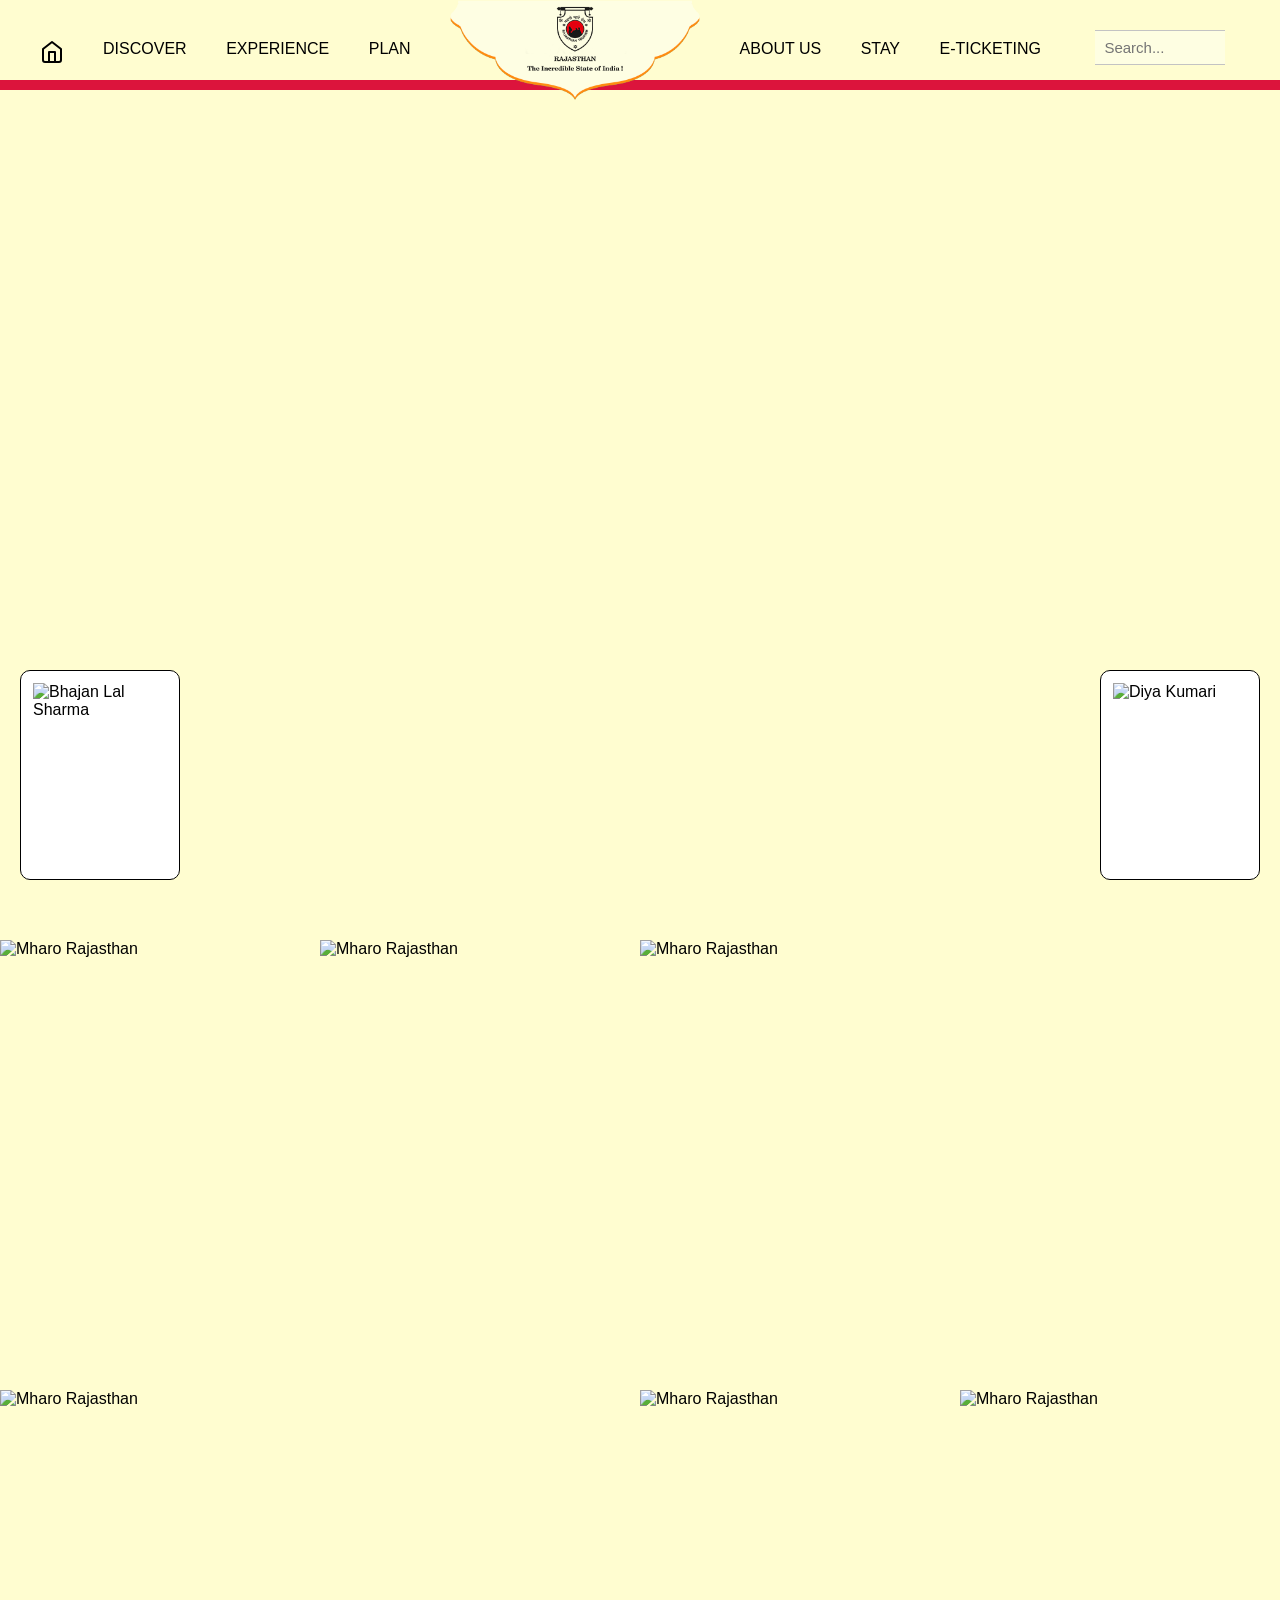
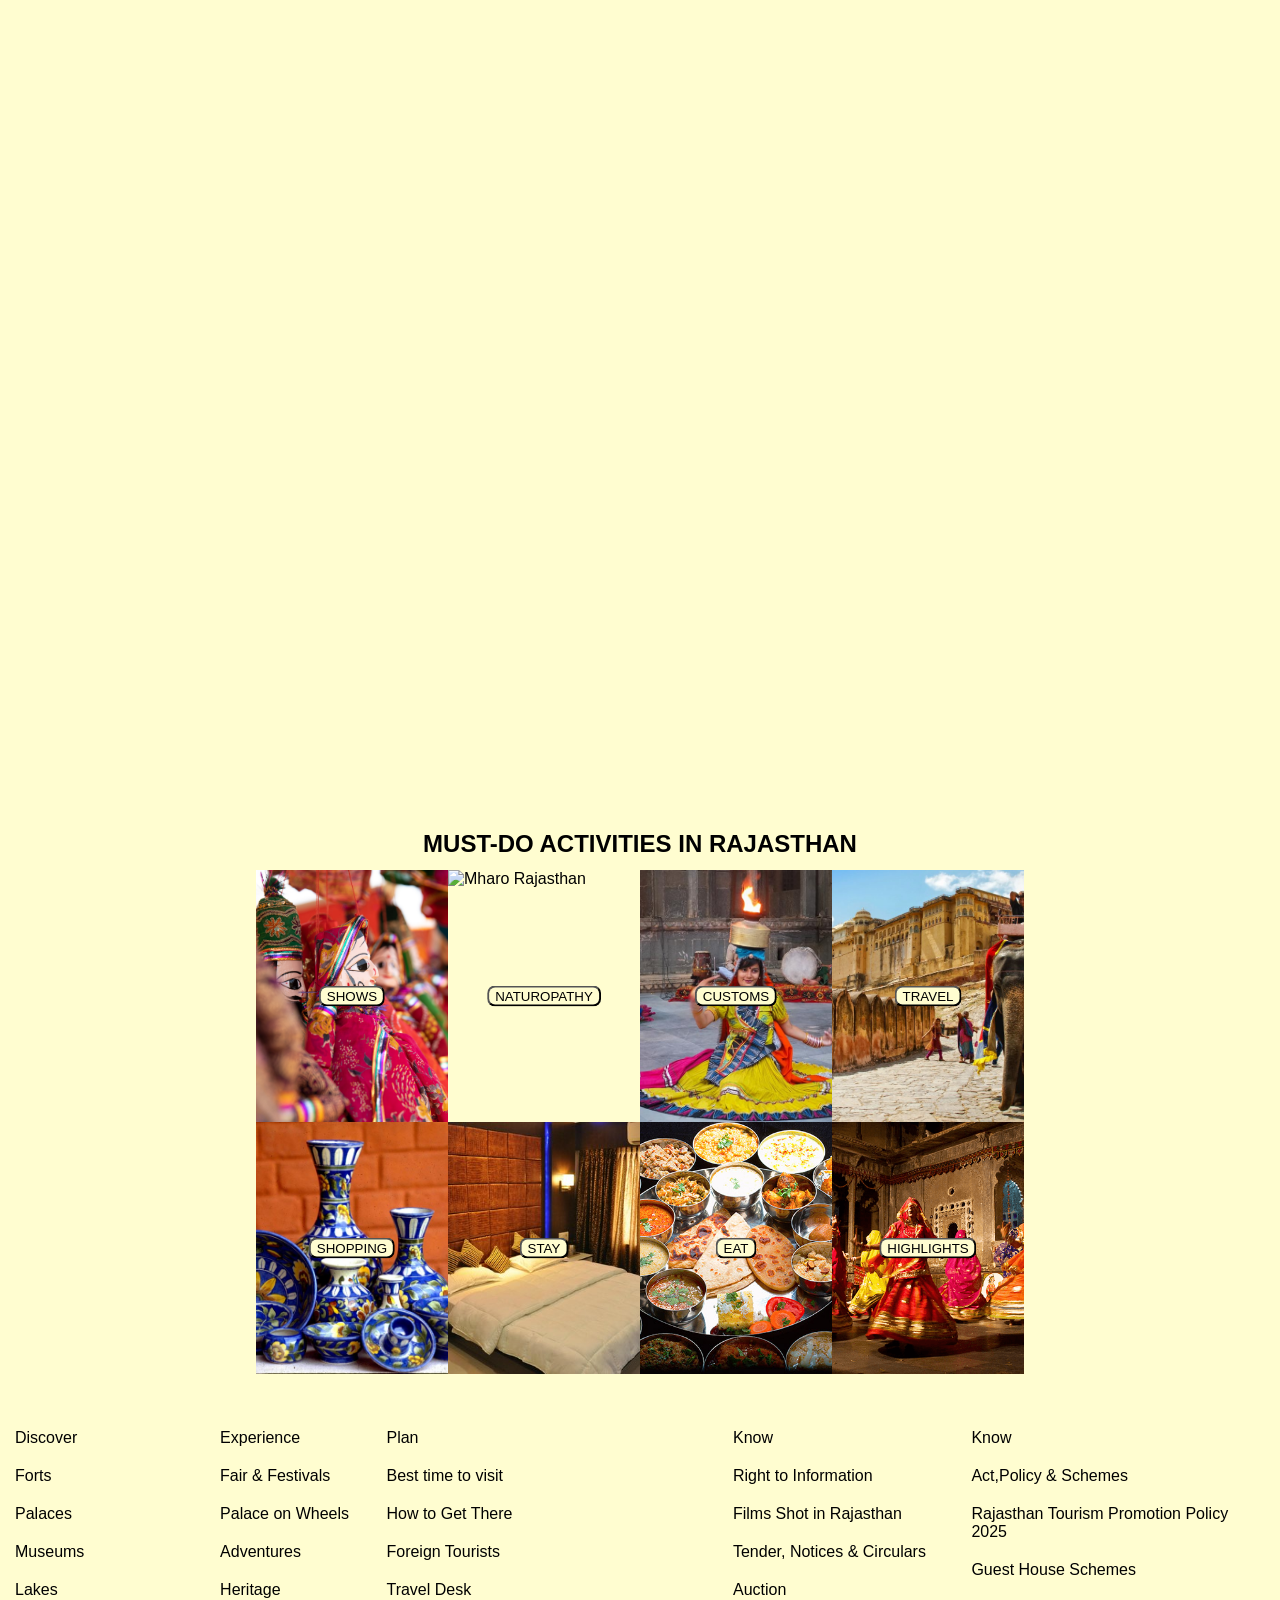
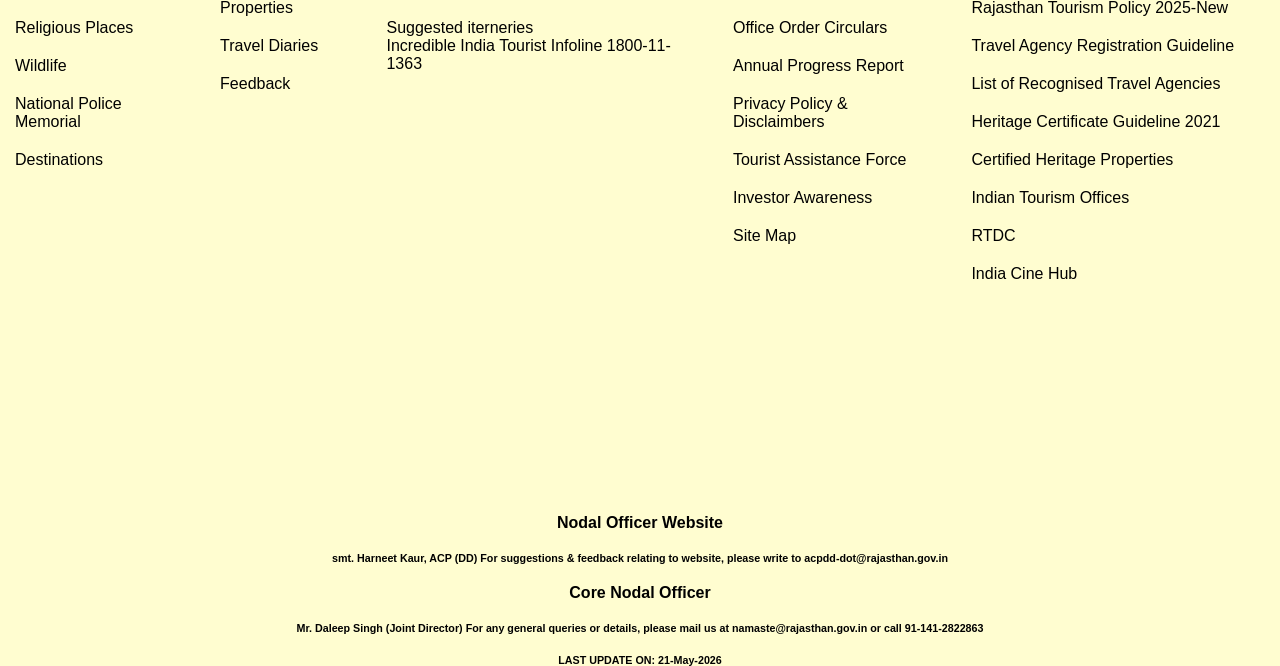
==== commit ce697412: "updated" ====
--- a/RajTour/index.html
+++ b/RajTour/index.html
@@ -12,80 +12,155 @@
 <body>
 
     <header>
-        <div class="navbar">
-            <div class="head"><a href="index.html">HOME</a></div>
-            <!-- <div class="head"><a href="discover.html">DISCOVER</a></div> -->
-            <div class="dropDown">
-            <a href="discover.html"><p class="head">DISCOVER</p> </a>
-            <ul class="dropDownItems">
-            <li>Destinations</li>
-            <li>Forts</li>
-            <li>WildLife</li>
-            <li>Palaces</li>
-            <li>Museums</li>
-            <li>Lakes</li>
-            <li>Religious Palaces</li>
-            <li>Panorama</li>
-            <li>Devasthan Temples</li>
-            </ul>
-            </div>
-            <!-- <div class="head"><a href="https://www.tourism.rajasthan.gov.in/fairs-and-festivals.html">EXPERIENCE</a> -->
-            <div class="dropDown">
-            <a href="https://www.tourism.rajasthan.gov.in/fairs-and-festivals.html"><p class="head">EXPERIENCE</p></a>
-            <ul class="dropDownItems">
-                <li>Fairs and Festivals</li>
-                <li>Palace on Wheels</li>
-                <li>Adventures</li>
-                <li>Heritage Properties</li>
-                <li>Travel Diaries</li>
-                <li>Knowledge Bank</li>
-                <li>Feedback</li>
-            </ul>
-            </div>
-            <!-- <div class="head"><a href="https://www.tourism.rajasthan.gov.in/best-time-to-visit.html">PLAN</a></div> -->
-            <div class="dropDown">
-            <a href="https://www.tourism.rajasthan.gov.in/best-time-to-visit.html"><p class="head">PLAN</p></a>
-            <ul class="dropDownItems">
-                <li>Best Time to Visit</li>
-                <li>How to Get There</li>
-                <li>Foreign Tourists</li>
-                <li>Travel Desk</li>
-                <li>Packages</li>
-                <li>Suggested Iteneraries</li>
-                <li>R.T.D.C Tour Packages</li>
-            </ul>
-           </div>
-            <div class="logo"></div>
-            <!-- <div class="head"><a href="https://www.tourism.rajasthan.gov.in/contact-dot-officers.html">ABOUT US</a>
+
+        <!-- <div class="titleNavbar">
+            <div class="tnav">
+                <div class="col1">
+                    <span>Skip to Main Content</span>
+                    |
+                    <span>Screen Reader</span>
+                    <span>A-</span>
+                    <span>A</span>
+                    <span>A+</span>
+                </div>
+                <div class="col2">
+                    <li>
+                        <a href="javascript:;" onclick="resetTheme()" rel="noopener noreferrer">
+                            <img src="https://www.tourism.rajasthan.gov.in/etc/designs/rajasthan-tourism/clientlib-site/img/common/gray.png"
+                                width="18" height="19" title="Standard View" alt="Standard Theme"></a>
+                    </li>
+                    <li>
+                        <a href="javascript:;" onclick="themeHighContrast()" rel="noopener noreferrer">
+                            <img src="https://www.tourism.rajasthan.gov.in/etc/designs/rajasthan-tourism/clientlib-site/img/common/hc.png"
+                                width="18" height="19" title="High Contrast View" alt="High Contrast"></a>
+                    </li>
+                    <li>
+                        <a href="javascript:;" onclick="greenTheme()" rel="noopener noreferrer">
+                            <img src="https://www.tourism.rajasthan.gov.in/etc/designs/rajasthan-tourism/clientlib-site/img/common/green.jpg"
+                                width="18" height="19" title="Green Theme" alt="Green Theme"></a>
+                    </li>
+                    <li>
+                        <a href="javascript:;" onclick="yellowTheme()" rel="noopener noreferrer">
+                            <img src="https://www.tourism.rajasthan.gov.in/etc/designs/rajasthan-tourism/clientlib-site/img/common/yellow.png"
+                                width="18" height="19" title="Camel Theme" alt="Camel Theme"></a>
+                    </li>
+                    <li>
+                        <a class="toggleTab" href="https://www.tourism.rajasthan.gov.in/hi"
+                            rel="noopener noreferrer">हिन्दी</a>
+                    </li>
+                </div>
+
+                </div>
             </div> -->
-            <div class="dropDown"><a href="https://www.tourism.rajasthan.gov.in/contact-dot-officers.html"><p class="head">ABOUT US</p></a>
-                <ul class="dropDownItems">
-                <li>Filming in Rajasthan</li>
-                <li>Toursim E-service</li>
-                <li>Travel Agency Registration</li>
-                <li>Guides & Travel Agency</li>
-                <li>IHMs and FCIs</li>
-                <li>Media </li>
-                <li>Act, Policies & Schemes</li>
-                <li>Right to Information</li>
-                <li>Employee Corner</li>
-               </ul>
-            </div>
-            <!-- <div class="head"><a
+            <div class="navbar">
+                <!-- <div class="head"><a href="index.html">HOME</a></div>
+             -->
+                <div class="head">
+                    <a href="index.html">
+                        <svg xmlns="http://www.w3.org/2000/svg" width="24" height="24" viewBox="0 0 24 24" fill="none"
+                            stroke="currentColor" stroke-width="2" stroke-linecap="round" stroke-linejoin="round">
+                            <path d="m3 9 9-7 9 7v11a2 2 0 0 1-2 2H5a2 2 0 0 1-2-2z"></path>
+                            <polyline points="9 22 9 12 15 12 15 22"></polyline>
+                        </svg>
+                    </a>
+                </div>
+                <!-- <div class="head"><a href="discover.html">DISCOVER</a></div> -->
+                <div class="dropDown">
+                    <a href="discover.html">
+                        <p class="head">DISCOVER</p>
+                    </a>
+                    <ul class="dropDownItems">
+                        <li>Destinations</li>
+                        <li>Forts</li>
+                        <li>WildLife</li>
+                        <li>Palaces</li>
+                        <li>Museums</li>
+                        <li>Lakes</li>
+                        <li>Religious Palaces</li>
+                        <li>Panorama</li>
+                        <li>Devasthan Temples</li>
+                    </ul>
+                </div>
+                <!-- <div class="head"><a href="https://www.tourism.rajasthan.gov.in/fairs-and-festivals.html">EXPERIENCE</a> -->
+                <div class="dropDown">
+                    <a href="https://www.tourism.rajasthan.gov.in/fairs-and-festivals.html">
+                        <p class="head">EXPERIENCE</p>
+                    </a>
+                    <ul class="dropDownItems">
+                        <li>Fairs and Festivals</li>
+                        <li>Palace on Wheels</li>
+                        <li>Adventures</li>
+                        <li>Heritage Properties</li>
+                        <li>Travel Diaries</li>
+                        <li>Knowledge Bank</li>
+                        <li>Feedback</li>
+                    </ul>
+                </div>
+                <!-- <div class="head"><a href="https://www.tourism.rajasthan.gov.in/best-time-to-visit.html">PLAN</a></div> -->
+                <div class="dropDown">
+                    <a href="https://www.tourism.rajasthan.gov.in/best-time-to-visit.html">
+                        <p class="head">PLAN</p>
+                    </a>
+                    <ul class="dropDownItems">
+                        <li>Best Time to Visit</li>
+                        <li>How to Get There</li>
+                        <li>Foreign Tourists</li>
+                        <li>Travel Desk</li>
+                        <li>Packages</li>
+                        <li>Suggested Iteneraries</li>
+                        <li>R.T.D.C Tour Packages</li>
+                    </ul>
+                </div>
+                <div class="logo"></div>
+                <!-- <div class="head"><a href="https://www.tourism.rajasthan.gov.in/contact-dot-officers.html">ABOUT US</a>
+            </div> -->
+                <div class="dropDown"><a href="https://www.tourism.rajasthan.gov.in/contact-dot-officers.html">
+                        <p class="head">ABOUT US</p>
+                    </a>
+                    <ul class="dropDownItems">
+                        <li>Filming in Rajasthan</li>
+                        <li>Toursim E-service</li>
+                        <li>Travel Agency Registration</li>
+                        <li>Guides & Travel Agency</li>
+                        <li>IHMs and FCIs</li>
+                        <li>Media </li>
+                        <li>Act, Policies & Schemes</li>
+                        <li>Right to Information</li>
+                        <li>Employee Corner</li>
+                    </ul>
+                </div>
+                <!-- <div class="head"><a
                     href="https://www.tourism.rajasthan.gov.in/content/rajasthan-tourism/en/paying-guest-house.html">STAY</a>
             </div> -->
-             <div class="dropDown"><a href="https://www.tourism.rajasthan.gov.in/content/rajasthan-tourism/en/paying-guest-house.html"><p class="head">STAY</p></a>
-                 <ul class="dropDownItems">
-                <li>RTDC</li>
-                <li>Paying Guest House</li>
-                <li>Guest House</li>
-            </ul>
+                <div class="dropDown"><a
+                        href="https://www.tourism.rajasthan.gov.in/content/rajasthan-tourism/en/paying-guest-house.html">
+                        <p class="head">STAY</p>
+                    </a>
+                    <ul class="dropDownItems">
+                        <li>RTDC</li>
+                        <li>Paying Guest House</li>
+                        <li>Guest House</li>
+                    </ul>
+                </div>
+                <!-- <div class="head"><a href="https://obms-tourist.rajasthan.gov.in/">E-TICKETING</a></div> -->
+                <div class="dropDown"><a href="https://obms-tourist.rajasthan.gov.in">
+                        <p class="head">E-TICKETING</p>
+                    </a>
+                </div>
+                <div>
+                    <div class="imgsearch">
+                        <form class="search-box">
+
+
+                            <input type="text" placeholder="Search..." />
+                            <img src="https://www.tourism.rajasthan.gov.in/etc/designs/rajasthan-tourism/clientlib-site/img/common/search-icon.png"
+                                width="20px" alt="">
+
+                        </form>
+                    </div>
+                </div>
             </div>
-            <!-- <div class="head"><a href="https://obms-tourist.rajasthan.gov.in/">E-TICKETING</a></div> -->
-              <div class="dropDown"><a href="https://obms-tourist.rajasthan.gov.in"><p class="head">E-TICKETING</p></a>
-            </div>
-        </div>
-        <div class="navbar2"></div>
+            <div class="navbar2"></div>
     </header>
     <div class="video01">
         <video autoplay muted loop>
--- a/RajTour/style.css
+++ b/RajTour/style.css
@@ -26,6 +26,8 @@
     display: flex;
     justify-content: space-evenly;
     background-color: #fffdd0;
+    /* margin-left: 80px;
+    margin-right:80px; */
 }
 .navbar .head a {
     text-decoration: none;
@@ -186,4 +188,65 @@
 .videoElement{
     aspect-ratio: 16 / 9;
     width: 50%;
-}+}
+.search-box{
+    font-size: 20px;
+    /* border:0.3px solid black; */
+    display: flex;
+    position: relative;
+    /* border-radius: 10px; */
+    padding: 5px;
+    margin-top: 30px;
+    
+    border-top: 1px solid rgb(195, 195, 195);
+    border-bottom: 1px solid rgb(195, 195, 195);
+    background-color: #fefee2;
+}
+
+input{
+    outline: none;
+    background-color: #fefee2;
+    width: 100px;
+    font-size: 15px;
+    border-color: transparent;
+}
+
+input[type="search"]:focus{
+    border-color: transparent;
+}
+
+.imgsearch{
+    background-image: url(https://www.tourism.rajasthan.gov.in/etc/designs/rajasthan-tourism/clientlib-site/img/common/search-left-curve.png), url(https://www.tourism.rajasthan.gov.in/etc/designs/rajasthan-tourism/clientlib-site/img/common/search-right-curve.png);
+    background-size: auto 100%;
+    background-repeat: no-repeat;
+    background-position: 0px 0px, right 0px;
+    padding: 0px 15px;
+}
+/*
+.titleNavbar {
+    display: flex;
+}
+    */
+
+ /* .tnav {
+    display: flex;
+    width: 100%;
+    justify-content: space-between; 
+    align-items: center;          
+        padding: 0  200px;
+} */
+
+/* .col2 {
+    display: flex;
+    gap: 10px;                     
+    padding: 0;                     
+    margin: 0;                    
+} */
+
+/* li {
+    list-style-type: none;
+}
+
+.menu1 {
+    height: 0px;
+}  */
